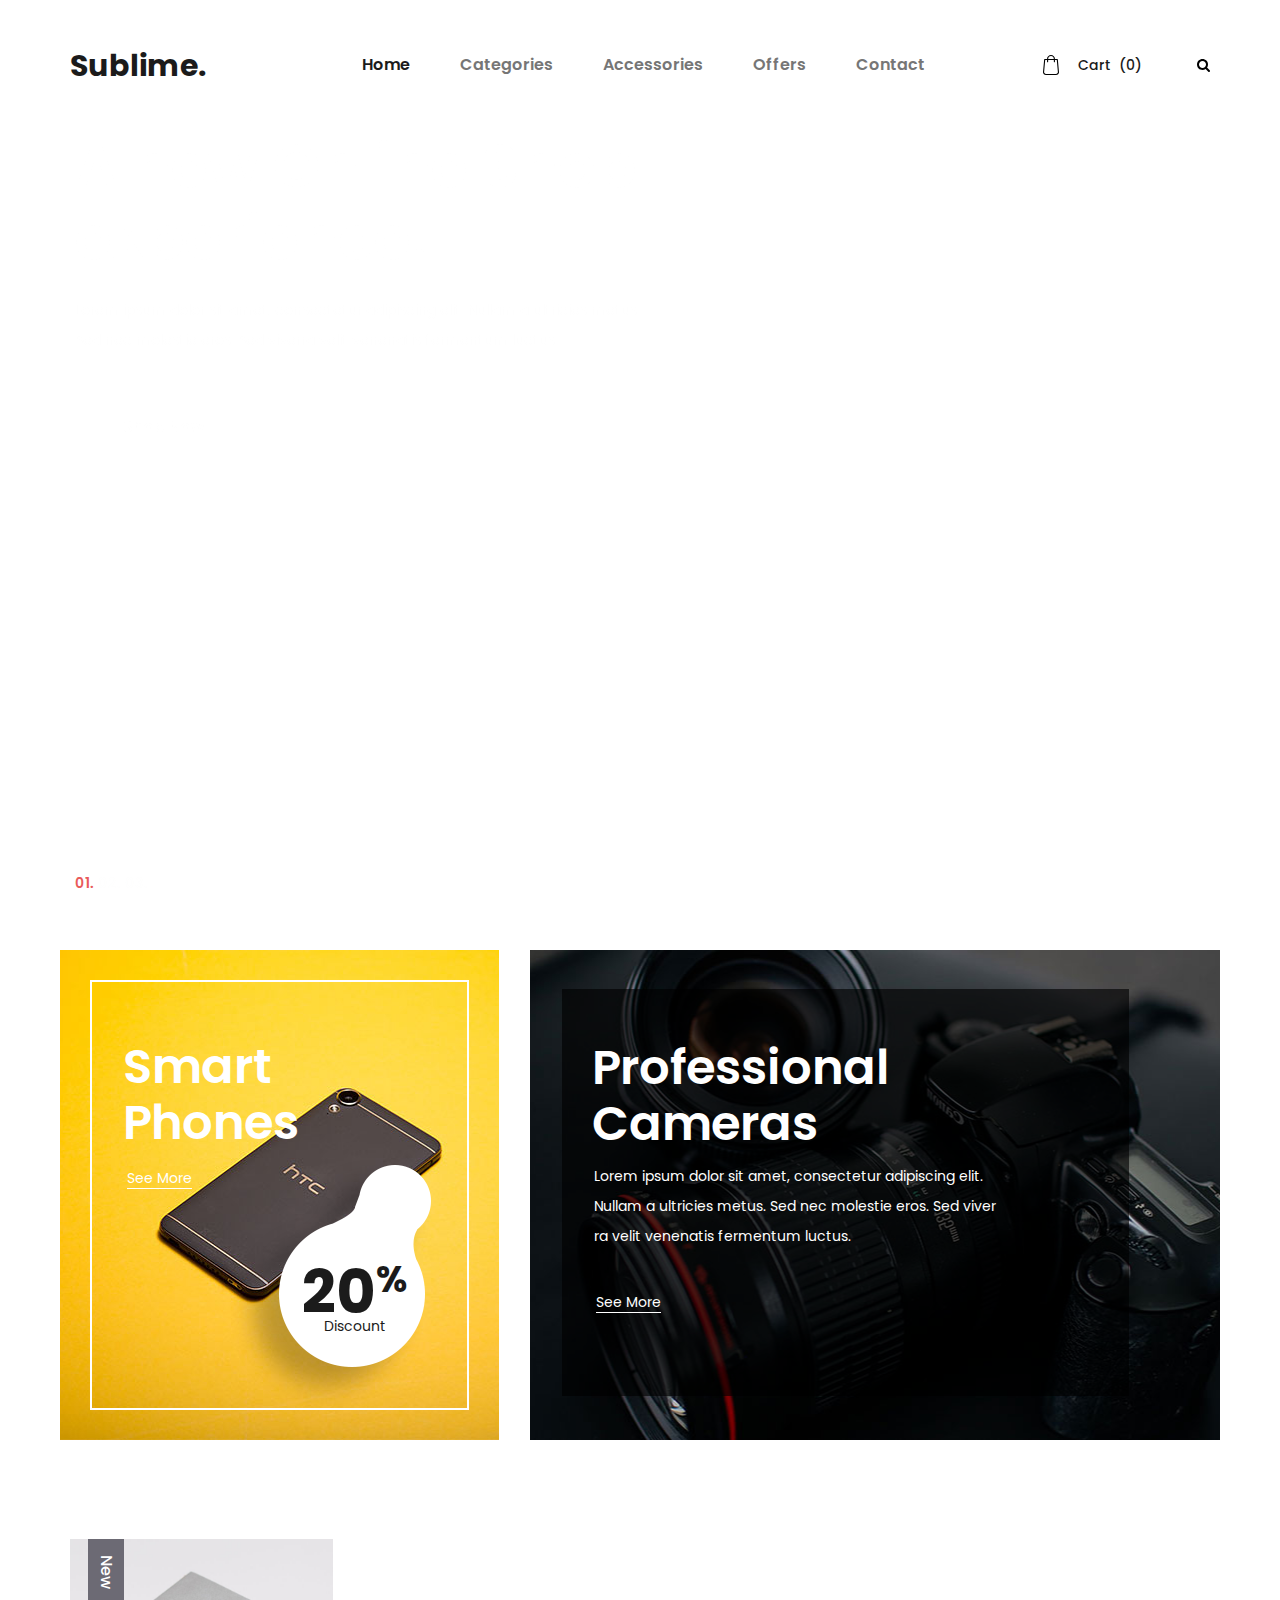
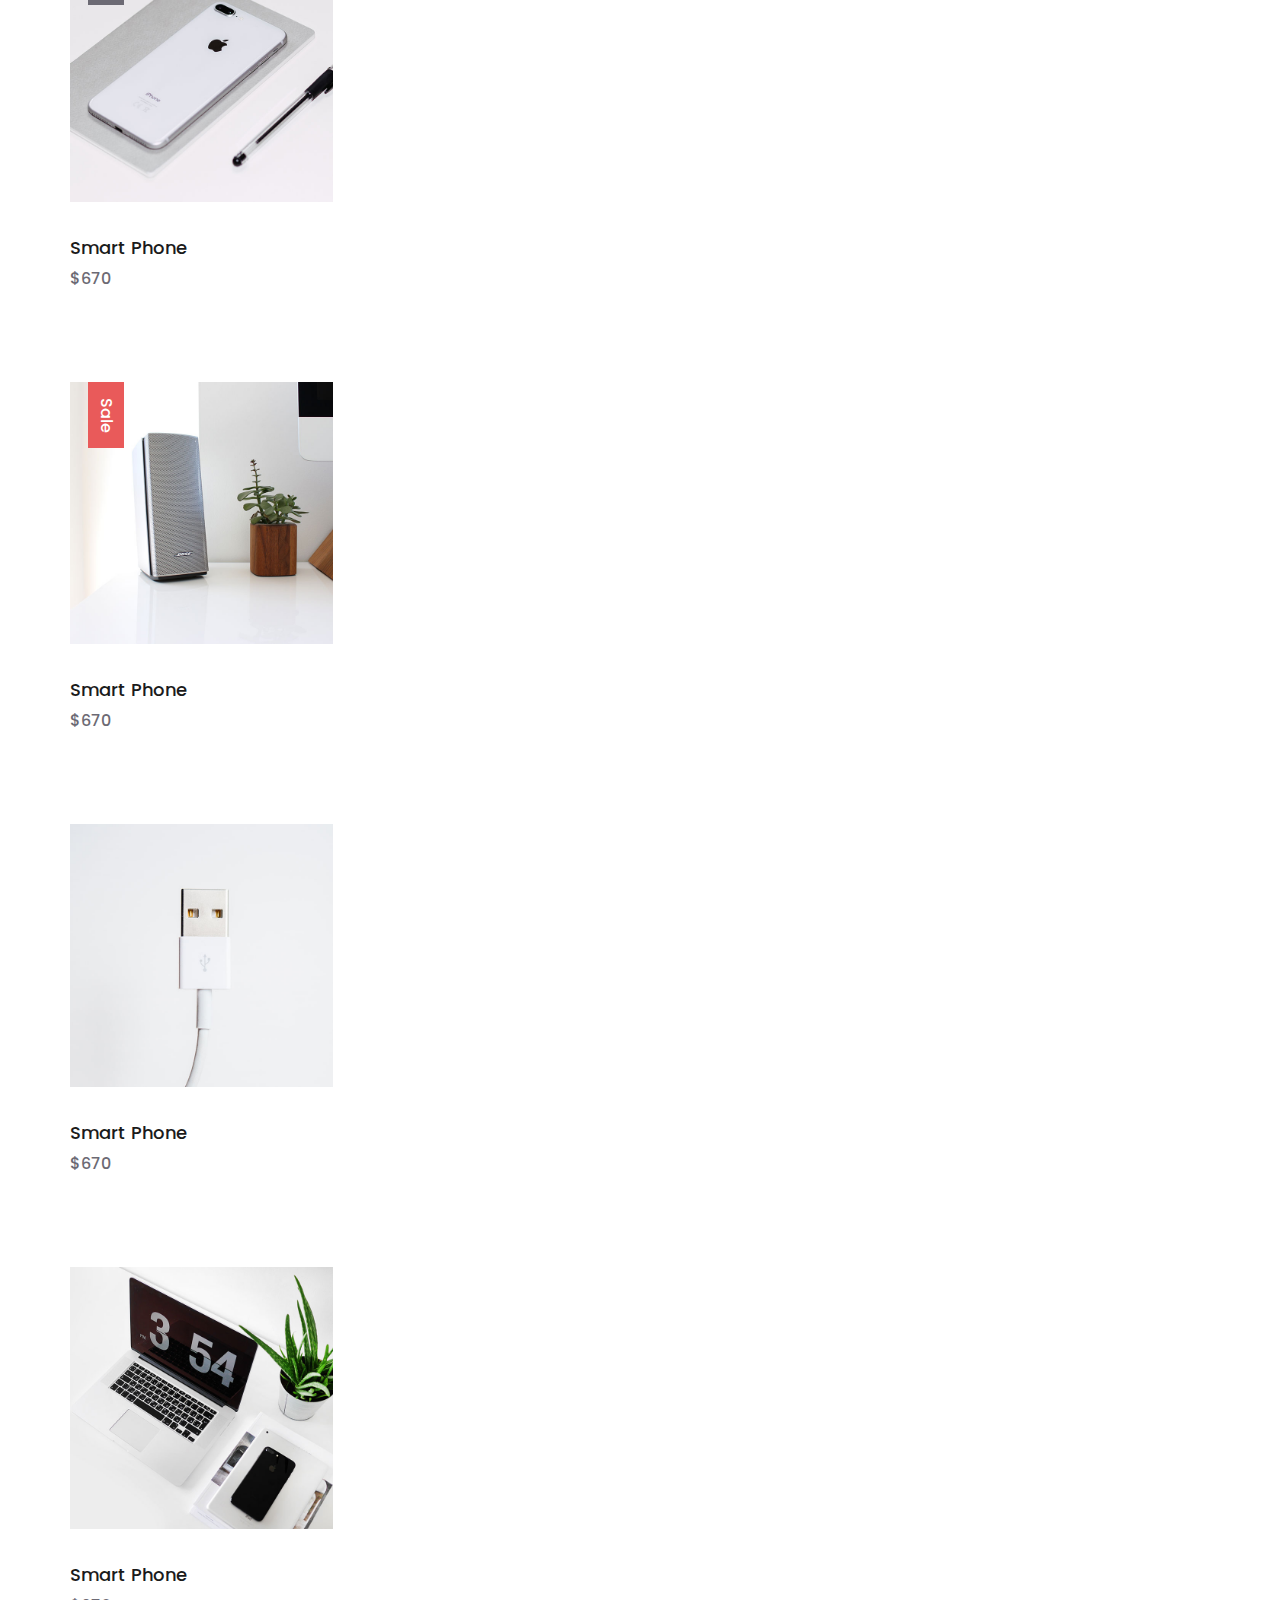
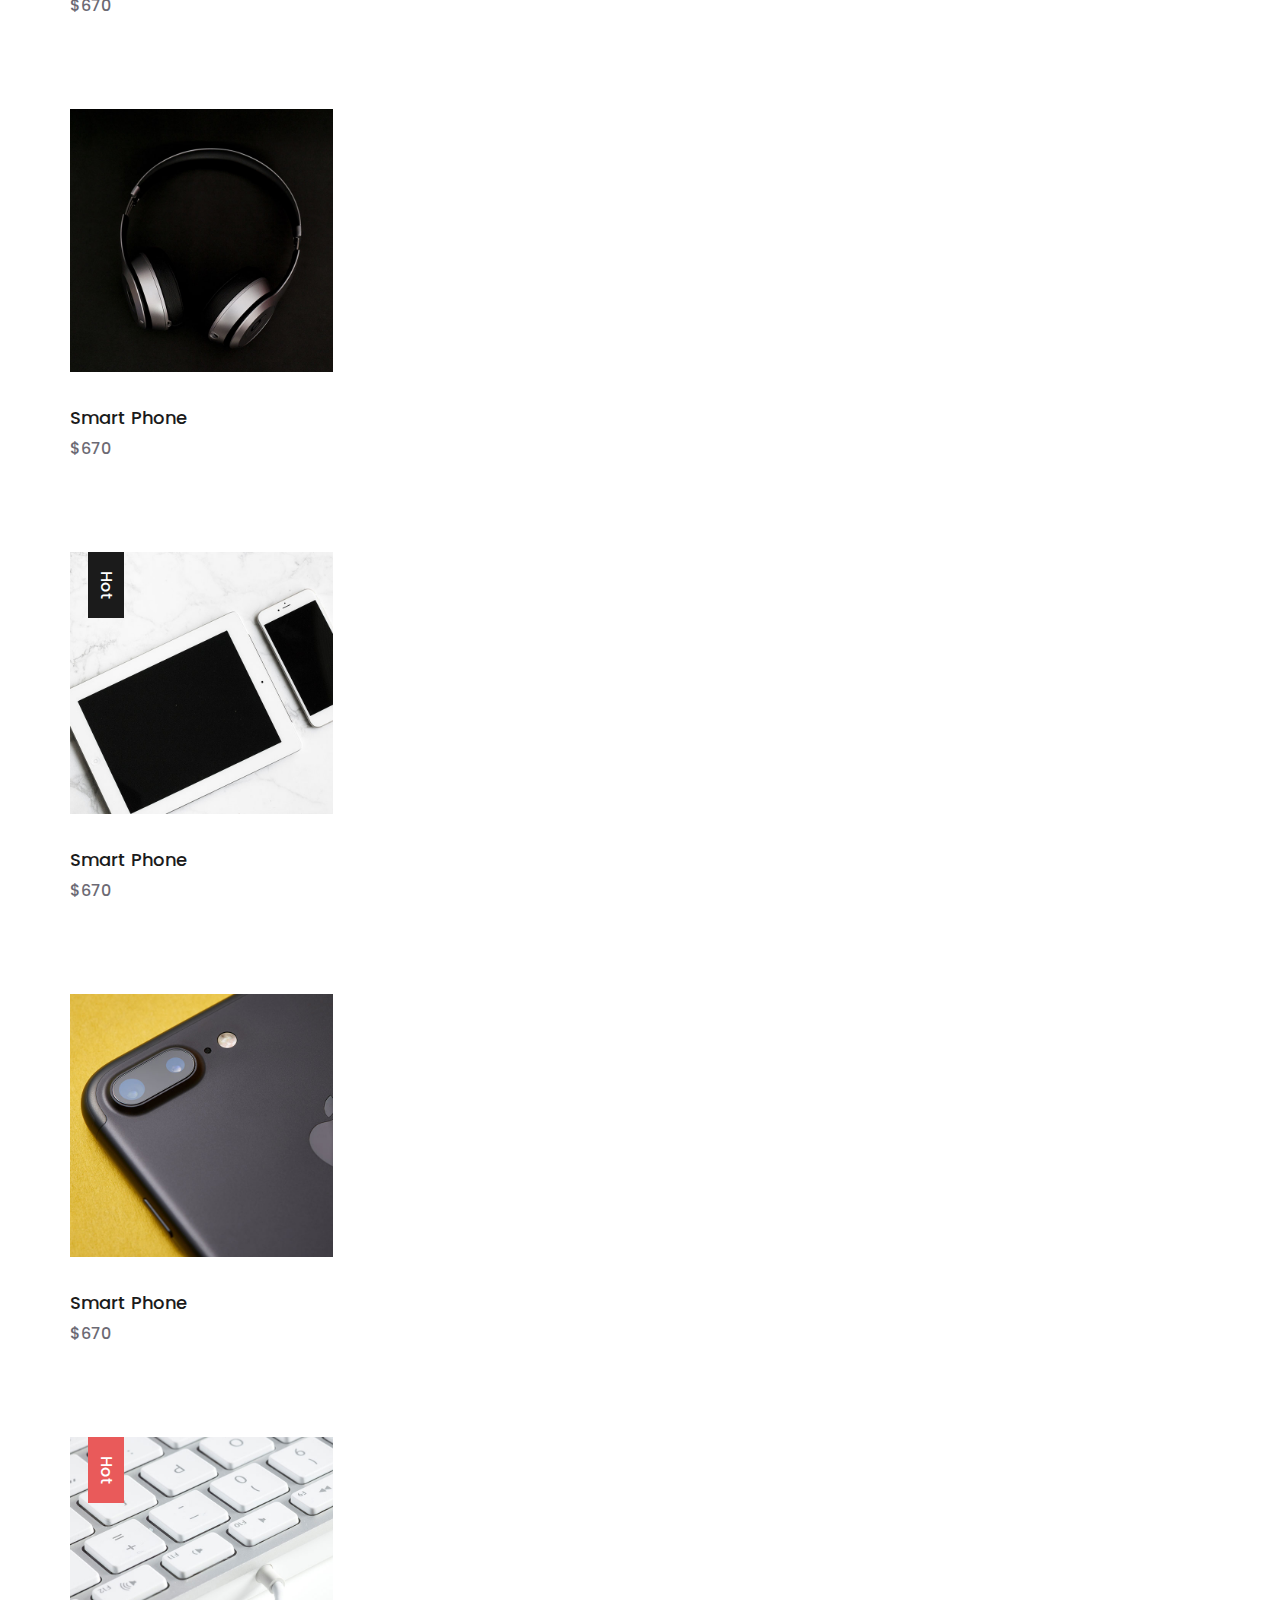
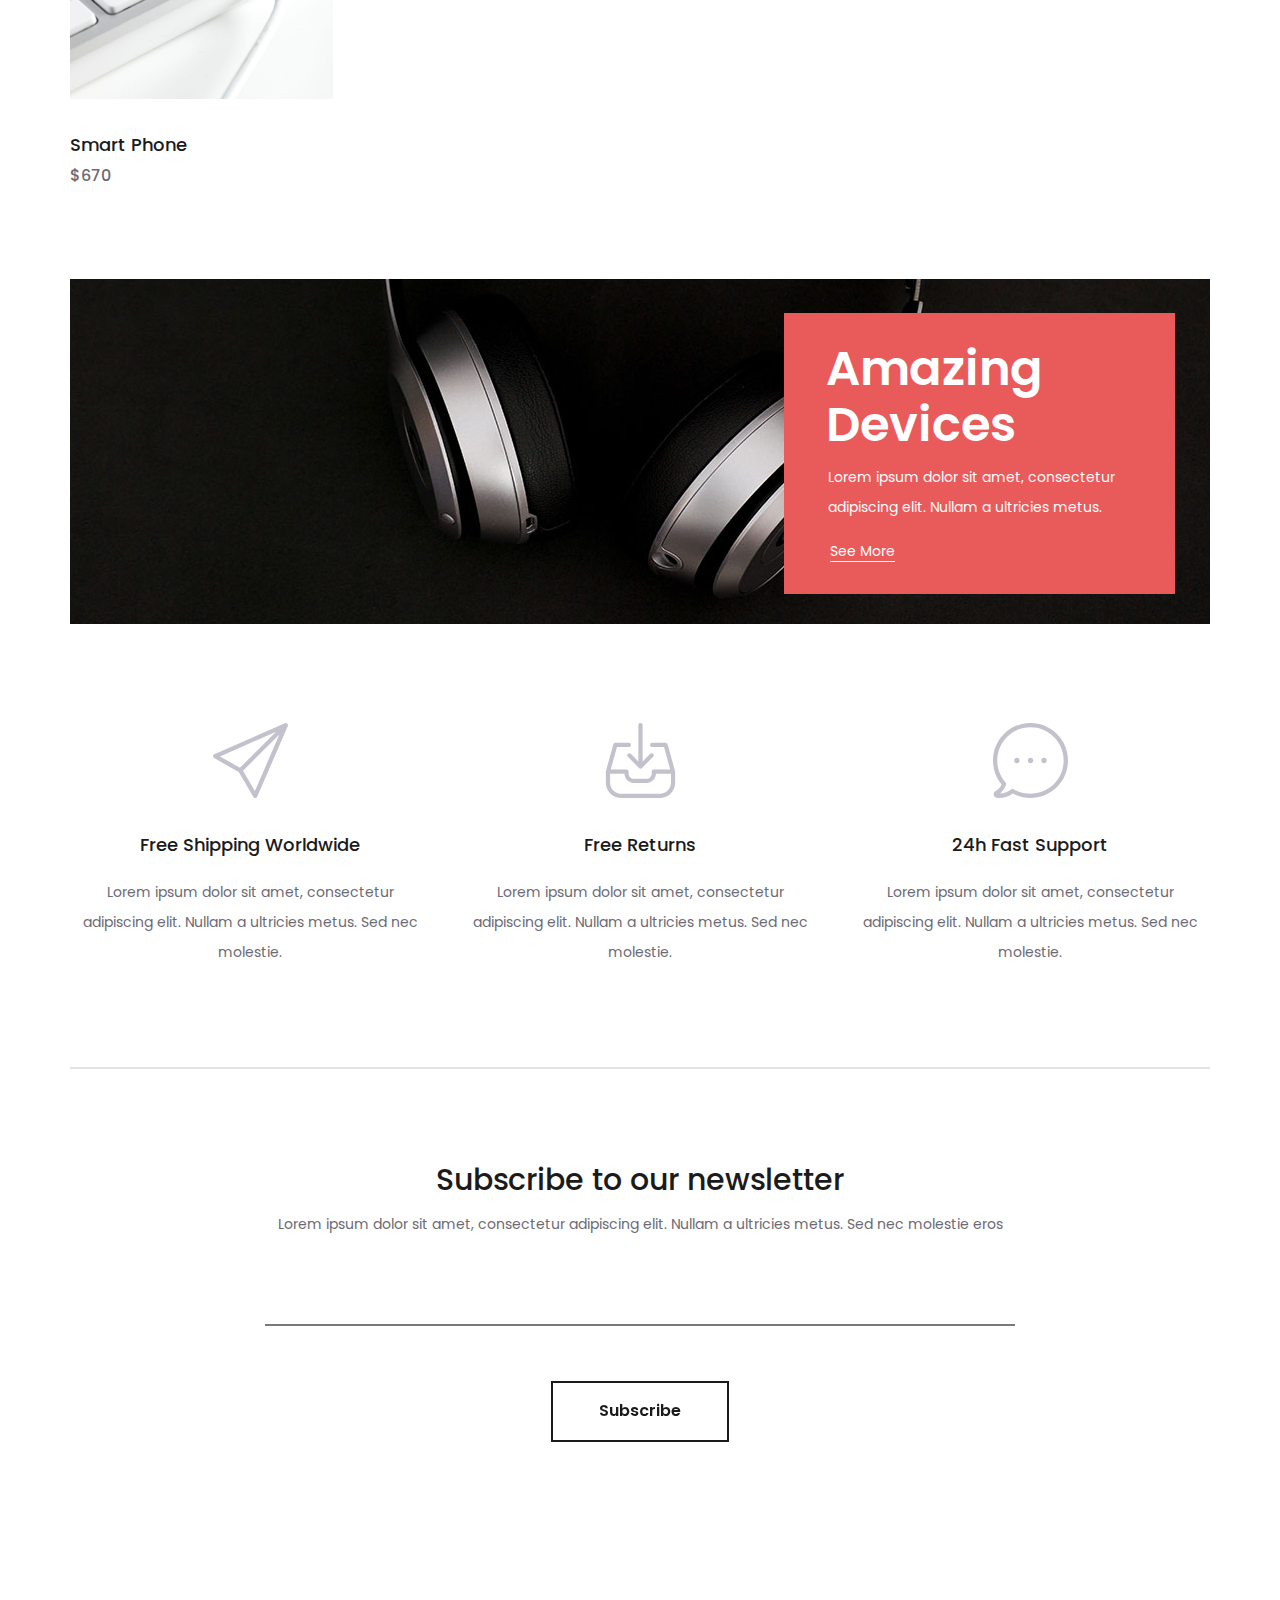
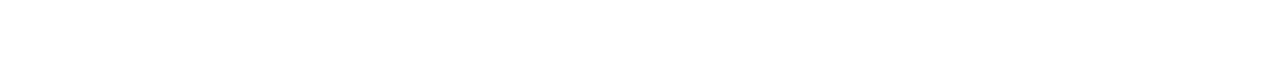
==== index.html @ f3875ceb "Add files via upload" ====
<!DOCTYPE html>
<html lang="en">
<head>
<title>Sublime</title>
<meta charset="utf-8">
<meta http-equiv="X-UA-Compatible" content="IE=edge">
<meta name="description" content="Sublime project">
<meta name="viewport" content="width=device-width, initial-scale=1">
<link rel="stylesheet" type="text/css" href="styles/bootstrap4/bootstrap.min.css">
<link href="plugins/font-awesome-4.7.0/css/font-awesome.min.css" rel="stylesheet" type="text/css">
<link rel="stylesheet" type="text/css" href="plugins/OwlCarousel2-2.2.1/owl.carousel.css">
<link rel="stylesheet" type="text/css" href="plugins/OwlCarousel2-2.2.1/owl.theme.default.css">
<link rel="stylesheet" type="text/css" href="plugins/OwlCarousel2-2.2.1/animate.css">
<link rel="stylesheet" type="text/css" href="styles/main_styles.css">
<link rel="stylesheet" type="text/css" href="styles/responsive.css">
</head>
<body>

<div class="super_container">

	<!-- Header -->

	<header class="header">
		<div class="header_container">
			<div class="container">
				<div class="row">
					<div class="col">
						<div class="header_content d-flex flex-row align-items-center justify-content-start">
							<div class="logo"><a href="#">Sublime.</a></div>
							<nav class="main_nav">
								<ul>
									<li class="hassubs active">
										<a href="index.html">Home</a>
										<ul>
											<li><a href="categories.html">Categories</a></li>
											<li><a href="product.html">Product</a></li>
											<li><a href="cart.html">Cart</a></li>
											<li><a href="checkout.html">Check out</a></li>
											<li><a href="contact.html">Contact</a></li>
										</ul>
									</li>
									<li class="hassubs">
										<a href="categories.html">Categories</a>
										<ul>
											<li><a href="categories.html">Category</a></li>
											<li><a href="categories.html">Category</a></li>
											<li><a href="categories.html">Category</a></li>
											<li><a href="categories.html">Category</a></li>
											<li><a href="categories.html">Category</a></li>
										</ul>
									</li>
									<li><a href="#">Accessories</a></li>
									<li><a href="#">Offers</a></li>
									<li><a href="contact.html">Contact</a></li>
								</ul>
							</nav>
							<div class="header_extra ml-auto">
								<div class="shopping_cart">
									<a href="cart.html">
										<svg version="1.1" xmlns="http://www.w3.org/2000/svg" xmlns:xlink="http://www.w3.org/1999/xlink" x="0px" y="0px"
												 viewBox="0 0 489 489" style="enable-background:new 0 0 489 489;" xml:space="preserve">
											<g>
												<path d="M440.1,422.7l-28-315.3c-0.6-7-6.5-12.3-13.4-12.3h-57.6C340.3,42.5,297.3,0,244.5,0s-95.8,42.5-96.6,95.1H90.3
													c-7,0-12.8,5.3-13.4,12.3l-28,315.3c0,0.4-0.1,0.8-0.1,1.2c0,35.9,32.9,65.1,73.4,65.1h244.6c40.5,0,73.4-29.2,73.4-65.1
													C440.2,423.5,440.2,423.1,440.1,422.7z M244.5,27c37.9,0,68.8,30.4,69.6,68.1H174.9C175.7,57.4,206.6,27,244.5,27z M366.8,462
													H122.2c-25.4,0-46-16.8-46.4-37.5l26.8-302.3h45.2v41c0,7.5,6,13.5,13.5,13.5s13.5-6,13.5-13.5v-41h139.3v41
													c0,7.5,6,13.5,13.5,13.5s13.5-6,13.5-13.5v-41h45.2l26.9,302.3C412.8,445.2,392.1,462,366.8,462z"/>
											</g>
										</svg>
										<div>Cart <span>(0)</span></div>
									</a>
								</div>
								<div class="search">
									<div class="search_icon">
										<svg version="1.1" id="Capa_1" xmlns="http://www.w3.org/2000/svg" xmlns:xlink="http://www.w3.org/1999/xlink" x="0px" y="0px"
										viewBox="0 0 475.084 475.084" style="enable-background:new 0 0 475.084 475.084;"
										 xml:space="preserve">
										<g>
											<path d="M464.524,412.846l-97.929-97.925c23.6-34.068,35.406-72.047,35.406-113.917c0-27.218-5.284-53.249-15.852-78.087
												c-10.561-24.842-24.838-46.254-42.825-64.241c-17.987-17.987-39.396-32.264-64.233-42.826
												C254.246,5.285,228.217,0.003,200.999,0.003c-27.216,0-53.247,5.282-78.085,15.847C98.072,26.412,76.66,40.689,58.673,58.676
												c-17.989,17.987-32.264,39.403-42.827,64.241C5.282,147.758,0,173.786,0,201.004c0,27.216,5.282,53.238,15.846,78.083
												c10.562,24.838,24.838,46.247,42.827,64.234c17.987,17.993,39.403,32.264,64.241,42.832c24.841,10.563,50.869,15.844,78.085,15.844
												c41.879,0,79.852-11.807,113.922-35.405l97.929,97.641c6.852,7.231,15.406,10.849,25.693,10.849
												c9.897,0,18.467-3.617,25.694-10.849c7.23-7.23,10.848-15.796,10.848-25.693C475.088,428.458,471.567,419.889,464.524,412.846z
												 M291.363,291.358c-25.029,25.033-55.148,37.549-90.364,37.549c-35.21,0-65.329-12.519-90.36-37.549
												c-25.031-25.029-37.546-55.144-37.546-90.36c0-35.21,12.518-65.334,37.546-90.36c25.026-25.032,55.15-37.546,90.36-37.546
												c35.212,0,65.331,12.519,90.364,37.546c25.033,25.026,37.548,55.15,37.548,90.36C328.911,236.214,316.392,266.329,291.363,291.358z
												"/>
										</g>
									</svg>
									</div>
								</div>
								<div class="hamburger"><i class="fa fa-bars" aria-hidden="true"></i></div>
							</div>
						</div>
					</div>
				</div>
			</div>
		</div>
		
		<!-- Search Panel -->
		<div class="search_panel trans_300">
			<div class="container">
				<div class="row">
					<div class="col">
						<div class="search_panel_content d-flex flex-row align-items-center justify-content-end">
							<form action="#">
								<input type="text" class="search_input" placeholder="Search" required="required">
							</form>
						</div>
					</div>
				</div>
			</div>
		</div>

		<!-- Social -->
		<div class="header_social">
			<ul>
				<li><a href="#"><i class="fa fa-pinterest" aria-hidden="true"></i></a></li>
				<li><a href="#"><i class="fa fa-instagram" aria-hidden="true"></i></a></li>
				<li><a href="#"><i class="fa fa-facebook" aria-hidden="true"></i></a></li>
				<li><a href="#"><i class="fa fa-twitter" aria-hidden="true"></i></a></li>
			</ul>
		</div>
	</header>

	<!-- Menu -->

	<div class="menu menu_mm trans_300">
		<div class="menu_container menu_mm">
			<div class="page_menu_content">
							
				<div class="page_menu_search menu_mm">
					<form action="#">
						<input type="search" required="required" class="page_menu_search_input menu_mm" placeholder="Search for products...">
					</form>
				</div>
				<ul class="page_menu_nav menu_mm">
					<li class="page_menu_item has-children menu_mm">
						<a href="index.html">Home<i class="fa fa-angle-down"></i></a>
						<ul class="page_menu_selection menu_mm">
							<li class="page_menu_item menu_mm"><a href="categories.html">Categories<i class="fa fa-angle-down"></i></a></li>
							<li class="page_menu_item menu_mm"><a href="product.html">Product<i class="fa fa-angle-down"></i></a></li>
							<li class="page_menu_item menu_mm"><a href="cart.html">Cart<i class="fa fa-angle-down"></i></a></li>
							<li class="page_menu_item menu_mm"><a href="checkout.html">Checkout<i class="fa fa-angle-down"></i></a></li>
							<li class="page_menu_item menu_mm"><a href="contact.html">Contact<i class="fa fa-angle-down"></i></a></li>
						</ul>
					</li>
					<li class="page_menu_item has-children menu_mm">
						<a href="categories.html">Categories<i class="fa fa-angle-down"></i></a>
						<ul class="page_menu_selection menu_mm">
							<li class="page_menu_item menu_mm"><a href="categories.html">Category<i class="fa fa-angle-down"></i></a></li>
							<li class="page_menu_item menu_mm"><a href="categories.html">Category<i class="fa fa-angle-down"></i></a></li>
							<li class="page_menu_item menu_mm"><a href="categories.html">Category<i class="fa fa-angle-down"></i></a></li>
							<li class="page_menu_item menu_mm"><a href="categories.html">Category<i class="fa fa-angle-down"></i></a></li>
						</ul>
					</li>
					<li class="page_menu_item menu_mm"><a href="index.html">Accessories<i class="fa fa-angle-down"></i></a></li>
					<li class="page_menu_item menu_mm"><a href="#">Offers<i class="fa fa-angle-down"></i></a></li>
					<li class="page_menu_item menu_mm"><a href="contact.html">Contact<i class="fa fa-angle-down"></i></a></li>
				</ul>
			</div>
		</div>

		<div class="menu_close"><i class="fa fa-times" aria-hidden="true"></i></div>

		<div class="menu_social">
			<ul>
				<li><a href="#"><i class="fa fa-pinterest" aria-hidden="true"></i></a></li>
				<li><a href="#"><i class="fa fa-instagram" aria-hidden="true"></i></a></li>
				<li><a href="#"><i class="fa fa-facebook" aria-hidden="true"></i></a></li>
				<li><a href="#"><i class="fa fa-twitter" aria-hidden="true"></i></a></li>
			</ul>
		</div>
	</div>
	
	<!-- Home -->

	<div class="home">
		<div class="home_slider_container">
			
			<!-- Home Slider -->
			<div class="owl-carousel owl-theme home_slider">
				
				<!-- Slider Item -->
				<div class="owl-item">
					<div class="home_slider_background" style="background-image:url(images/home_slider_1.jpg)"></div>
					<div class="home_slider_content_container">
						<div class="container">
							<div class="row">
								<div class="col">
									<div class="home_slider_content">
										<div class="home_slider_title">A new Online Shop experience.</div>
										<div class="home_slider_subtitle">Lorem ipsum dolor sit amet, consectetur adipiscing elit. Nullam a ultricies metus. Sed nec molestie eros. Sed viverra velit venenatis fermentum luctus.</div>
										<div class="button button_light home_button"><a href="#">Shop Now</a></div>
									</div>
								</div>
							</div>
						</div>
					</div>
				</div>

				<!-- Slider Item -->
				<div class="owl-item">
					<div class="home_slider_background" style="background-image:url(images/home_slider_1.jpg)"></div>
					<div class="home_slider_content_container">
						<div class="container">
							<div class="row">
								<div class="col">
									<div class="home_slider_content">
										<div class="home_slider_title">A new Online Shop experience.</div>
										<div class="home_slider_subtitle">Lorem ipsum dolor sit amet, consectetur adipiscing elit. Nullam a ultricies metus. Sed nec molestie eros. Sed viverra velit venenatis fermentum luctus.</div>
										<div class="button button_light home_button"><a href="#">Shop Now</a></div>
									</div>
								</div>
							</div>
						</div>
					</div>
				</div>

				<!-- Slider Item -->
				<div class="owl-item">
					<div class="home_slider_background" style="background-image:url(images/home_slider_1.jpg)"></div>
					<div class="home_slider_content_container">
						<div class="container">
							<div class="row">
								<div class="col">
									<div class="home_slider_content">
										<div class="home_slider_title">A new Online Shop experience.</div>
										<div class="home_slider_subtitle">Lorem ipsum dolor sit amet, consectetur adipiscing elit. Nullam a ultricies metus. Sed nec molestie eros. Sed viverra velit venenatis fermentum luctus.</div>
										<div class="button button_light home_button"><a href="#">Shop Now</a></div>
									</div>
								</div>
							</div>
						</div>
					</div>
				</div>

			</div>

			<!-- Home Slider Dots -->
			
			<div class="home_slider_dots_container">
				<div class="container">
					<div class="row">
						<div class="col">
							<div class="home_slider_dots">
								<ul id="home_slider_custom_dots" class="home_slider_custom_dots">
									<li class="home_slider_custom_dot active">01.</li>
									<li class="home_slider_custom_dot">02.</li>
									<li class="home_slider_custom_dot">03.</li>
								</ul>
							</div>
						</div>
					</div>
				</div>	
			</div>

		</div>
	</div>

	<!-- Ads -->

	<div class="ads">
		<div class="ads_container d-flex flex-lg-row flex-column align-items-start justify-content-between">
			<div class="ad_small">
				<div class="ad_background" style="background-image:url(images/ad_small.jpg)"></div>
				<div class="ad_small_inner">
					<div class="ad_discount_container">
						<img src="images/discount.png" alt="">
						<div>
							<div class="ad_discount">
								<div>20<span>%</span></div>
								<div>Discount</div>
							</div>
						</div>
					</div>
					<div class="ad_small_content">
						<div class="ad_title">Smart Phones</div>
						<div class="ad_link"><a href="categories.html">See More</a></div>
					</div>
				</div>
			</div>
			<div class="ad_large">
				<div class="ad_background" style="background-image:url(images/ad_large.jpg)"></div>
				<div class="ad_large_container">
					<div class="ad_large_content">
						<div class="ad_title">Professional Cameras</div>
						<div class="ad_text">Lorem ipsum dolor sit amet, consectetur adipiscing elit. Nullam a ultricies metus. Sed nec molestie eros. Sed viver ra velit venenatis fermentum luctus.</div>
						<div class="ad_link ad_link_large"><a href="categories.html">See More</a></div>
					</div>
				</div>
			</div>
		</div>
	</div>

	<!-- Products -->

	<div class="products">
		<div class="container">
			<div class="row">
				<div class="col">
					
					<div class="product_grid">

						<!-- Product -->
						<div class="product">
							<div class="product_image"><img src="images/product_1.jpg" alt=""></div>
							<div class="product_extra product_new"><a href="categories.html">New</a></div>
							<div class="product_content">
								<div class="product_title"><a href="product.html">Smart Phone</a></div>
								<div class="product_price">$670</div>
							</div>
						</div>

						<!-- Product -->
						<div class="product">
							<div class="product_image"><img src="images/product_2.jpg" alt=""></div>
							<div class="product_extra product_sale"><a href="categories.html">Sale</a></div>
							<div class="product_content">
								<div class="product_title"><a href="product.html">Smart Phone</a></div>
								<div class="product_price">$670</div>
							</div>
						</div>

						<!-- Product -->
						<div class="product">
							<div class="product_image"><img src="images/product_3.jpg" alt=""></div>
							<div class="product_content">
								<div class="product_title"><a href="product.html">Smart Phone</a></div>
								<div class="product_price">$670</div>
							</div>
						</div>

						<!-- Product -->
						<div class="product">
							<div class="product_image"><img src="images/product_4.jpg" alt=""></div>
							<div class="product_content">
								<div class="product_title"><a href="product.html">Smart Phone</a></div>
								<div class="product_price">$670</div>
							</div>
						</div>

						<!-- Product -->
						<div class="product">
							<div class="product_image"><img src="images/product_5.jpg" alt=""></div>
							<div class="product_content">
								<div class="product_title"><a href="product.html">Smart Phone</a></div>
								<div class="product_price">$670</div>
							</div>
						</div>

						<!-- Product -->
						<div class="product">
							<div class="product_image"><img src="images/product_6.jpg" alt=""></div>
							<div class="product_extra product_hot"><a href="categories.html">Hot</a></div>
							<div class="product_content">
								<div class="product_title"><a href="product.html">Smart Phone</a></div>
								<div class="product_price">$670</div>
							</div>
						</div>

						<!-- Product -->
						<div class="product">
							<div class="product_image"><img src="images/product_7.jpg" alt=""></div>
							<div class="product_content">
								<div class="product_title"><a href="product.html">Smart Phone</a></div>
								<div class="product_price">$670</div>
							</div>
						</div>

						<!-- Product -->
						<div class="product">
							<div class="product_image"><img src="images/product_8.jpg" alt=""></div>
							<div class="product_extra product_sale"><a href="categories.html">Hot</a></div>
							<div class="product_content">
								<div class="product_title"><a href="product.html">Smart Phone</a></div>
								<div class="product_price">$670</div>
							</div>
						</div>

					</div>
						
				</div>
			</div>
		</div>
	</div>

	<!-- Ad -->

	<div class="ad_xl">
		<div class="container">
			<div class="row">
				<div class="col">
					<div class="ad_xl_container clearfix">
						<div class="ad_xl_background" style="background-image:url(images/ad_xl.jpg)"></div>
						<div class="ad_xl_content">
							<div class="ad_title">Amazing Devices</div>
							<div class="ad_text">Lorem ipsum dolor sit amet, consectetur adipiscing elit. Nullam a ultricies metus.</div>
							<div class="ad_link ad_xl_link"><a href="categories.html">See More</a></div>
						</div>
					</div>
				</div>
			</div>
		</div>
	</div>

	<!-- Icon Boxes -->

	<div class="icon_boxes">
		<div class="container">
			<div class="row icon_box_row">
				
				<!-- Icon Box -->
				<div class="col-lg-4 icon_box_col">
					<div class="icon_box">
						<div class="icon_box_image"><img src="images/icon_1.svg" alt=""></div>
						<div class="icon_box_title">Free Shipping Worldwide</div>
						<div class="icon_box_text">
							<p>Lorem ipsum dolor sit amet, consectetur adipiscing elit. Nullam a ultricies metus. Sed nec molestie.</p>
						</div>
					</div>
				</div>

				<!-- Icon Box -->
				<div class="col-lg-4 icon_box_col">
					<div class="icon_box">
						<div class="icon_box_image"><img src="images/icon_2.svg" alt=""></div>
						<div class="icon_box_title">Free Returns</div>
						<div class="icon_box_text">
							<p>Lorem ipsum dolor sit amet, consectetur adipiscing elit. Nullam a ultricies metus. Sed nec molestie.</p>
						</div>
					</div>
				</div>

				<!-- Icon Box -->
				<div class="col-lg-4 icon_box_col">
					<div class="icon_box">
						<div class="icon_box_image"><img src="images/icon_3.svg" alt=""></div>
						<div class="icon_box_title">24h Fast Support</div>
						<div class="icon_box_text">
							<p>Lorem ipsum dolor sit amet, consectetur adipiscing elit. Nullam a ultricies metus. Sed nec molestie.</p>
						</div>
					</div>
				</div>

			</div>
		</div>
	</div>

	<!-- Newsletter -->

	<div class="newsletter">
		<div class="container">
			<div class="row">
				<div class="col">
					<div class="newsletter_border"></div>
				</div>
			</div>
			<div class="row">
				<div class="col-lg-8 offset-lg-2">
					<div class="newsletter_content text-center">
						<div class="newsletter_title">Subscribe to our newsletter</div>
						<div class="newsletter_text"><p>Lorem ipsum dolor sit amet, consectetur adipiscing elit. Nullam a ultricies metus. Sed nec molestie eros</p></div>
						<div class="newsletter_form_container">
							<form action="#" id="newsletter_form" class="newsletter_form">
								<input type="email" class="newsletter_input" required="required">
								<button class="newsletter_button trans_200"><span>Subscribe</span></button>
							</form>
						</div>
					</div>
				</div>
			</div>
		</div>
	</div>

	<!-- Footer -->
	
	<div class="footer_overlay"></div>
	<footer class="footer">
		<div class="footer_background" style="background-image:url(images/footer.jpg)"></div>
		<div class="container">
			<div class="row">
				<div class="col">
					<div class="footer_content d-flex flex-lg-row flex-column align-items-center justify-content-lg-start justify-content-center">
						<div class="footer_logo"><a href="#">Sublime.</a></div>
						<div class="copyright ml-auto mr-auto">Colorlib 2018 @ All Rights Reserved</div>
						<div class="footer_social ml-lg-auto">
							<ul>
								<li><a href="#"><i class="fa fa-pinterest" aria-hidden="true"></i></a></li>
								<li><a href="#"><i class="fa fa-instagram" aria-hidden="true"></i></a></li>
								<li><a href="#"><i class="fa fa-facebook" aria-hidden="true"></i></a></li>
								<li><a href="#"><i class="fa fa-twitter" aria-hidden="true"></i></a></li>
							</ul>
						</div>
					</div>
				</div>
			</div>
		</div>
	</footer>
</div>

<script src="js/jquery-3.2.1.min.js"></script>
<script src="styles/bootstrap4/popper.js"></script>
<script src="styles/bootstrap4/bootstrap.min.js"></script>
<script src="plugins/greensock/TweenMax.min.js"></script>
<script src="plugins/greensock/TimelineMax.min.js"></script>
<script src="plugins/scrollmagic/ScrollMagic.min.js"></script>
<script src="plugins/greensock/animation.gsap.min.js"></script>
<script src="plugins/greensock/ScrollToPlugin.min.js"></script>
<script src="plugins/OwlCarousel2-2.2.1/owl.carousel.js"></script>
<script src="plugins/Isotope/isotope.pkgd.min.js"></script>
<script src="plugins/easing/easing.js"></script>
<script src="plugins/parallax-js-master/parallax.min.js"></script>
<script src="js/custom.js"></script>
</body>
</html>
---- styles/main_styles.css ----
@charset "utf-8";
/* CSS Document */

/******************************

[Table of Contents]

1. Fonts
2. Body and some general stuff
3. Header
4. Menu
5. Home
6. Ads
7. Products
8. Ad Extra Large
9. Icon Boxes
10. Newsletter
11. Footer


******************************/

/***********
1. Fonts
***********/

@import url('https://fonts.googleapis.com/css?family=Poppins:300,400,500,600,700,800,900');

/*********************************
2. Body and some general stuff
*********************************/

*
{
	margin: 0;
	padding: 0;
	-webkit-font-smoothing: antialiased;
	-webkit-text-shadow: rgba(0,0,0,.01) 0 0 1px;
	text-shadow: rgba(0,0,0,.01) 0 0 1px;
}
body
{
	font-family: 'Poppins', sans-serif;
	font-size: 14px;
	font-weight: 400;
	background: #FFFFFF;
	color: #a5a5a5;
}
div
{
	display: block;
	position: relative;
	-webkit-box-sizing: border-box;
    -moz-box-sizing: border-box;
    box-sizing: border-box;
}
ul
{
	list-style: none;
	margin-bottom: 0px;
}
p
{
	font-family: 'Poppins', sans-serif;
	font-size: 14px;
	line-height: 2.14;
	font-weight: 400;
	color: #6c6a74;
	-webkit-font-smoothing: antialiased;
	-webkit-text-shadow: rgba(0,0,0,.01) 0 0 1px;
	text-shadow: rgba(0,0,0,.01) 0 0 1px;
}
p a
{
	display: inline;
	position: relative;
	color: inherit;
	border-bottom: solid 1px #ffa07f;
	-webkit-transition: all 200ms ease;
	-moz-transition: all 200ms ease;
	-ms-transition: all 200ms ease;
	-o-transition: all 200ms ease;
	transition: all 200ms ease;
}
p:last-of-type
{
	margin-bottom: 0;
}
a, a:hover, a:visited, a:active, a:link
{
	text-decoration: none;
	-webkit-font-smoothing: antialiased;
	-webkit-text-shadow: rgba(0,0,0,.01) 0 0 1px;
	text-shadow: rgba(0,0,0,.01) 0 0 1px;
}
p a:active
{
	position: relative;
	color: #FF6347;
}
p a:hover
{
	color: #FFFFFF;
	background: #ffa07f;
}
p a:hover::after
{
	opacity: 0.2;
}
::selection
{
	
}
p::selection
{
	
}
h1{font-size: 48px;}
h2{font-size: 36px;}
h3{font-size: 24px;}
h4{font-size: 18px;}
h5{font-size: 14px;}
h1, h2, h3, h4, h5, h6
{
	font-family: 'Open Sans', sans-serif;
	-webkit-font-smoothing: antialiased;
	-webkit-text-shadow: rgba(0,0,0,.01) 0 0 1px;
	text-shadow: rgba(0,0,0,.01) 0 0 1px;
}
h1::selection, 
h2::selection, 
h3::selection, 
h4::selection, 
h5::selection, 
h6::selection
{
	
}
.form-control
{
	color: #db5246;
}
section
{
	display: block;
	position: relative;
	box-sizing: border-box;
}
.clear
{
	clear: both;
}
.clearfix::before, .clearfix::after
{
	content: "";
	display: table;
}
.clearfix::after
{
	clear: both;
}
.clearfix
{
	zoom: 1;
}
.float_left
{
	float: left;
}
.float_right
{
	float: right;
}
.trans_200
{
	-webkit-transition: all 200ms ease;
	-moz-transition: all 200ms ease;
	-ms-transition: all 200ms ease;
	-o-transition: all 200ms ease;
	transition: all 200ms ease;
}
.trans_300
{
	-webkit-transition: all 300ms ease;
	-moz-transition: all 300ms ease;
	-ms-transition: all 300ms ease;
	-o-transition: all 300ms ease;
	transition: all 300ms ease;
}
.trans_400
{
	-webkit-transition: all 400ms ease;
	-moz-transition: all 400ms ease;
	-ms-transition: all 400ms ease;
	-o-transition: all 400ms ease;
	transition: all 400ms ease;
}
.trans_500
{
	-webkit-transition: all 500ms ease;
	-moz-transition: all 500ms ease;
	-ms-transition: all 500ms ease;
	-o-transition: all 500ms ease;
	transition: all 500ms ease;
}
.fill_height
{
	height: 100%;
}
.super_container
{
	width: 100%;
	overflow: hidden;
}
.prlx_parent
{
	overflow: hidden;
}
.prlx
{
	height: 130% !important;
}
.parallax-window
{
    min-height: 400px;
    background: transparent;
}
.nopadding
{
	padding: 0px !important;
}
.button
{
	width: 178px;
	height: 61px;
	background: none;
	text-align: center;
	border: solid 2px #1b1b1b;
	overflow: hidden;
	cursor: pointer;
}
.button a
{
	display: block;
	position: relative;
	font-size: 16px;
	font-weight: 600;
	line-height: 57px;
	color: #1b1b1b;
	background: none;
	z-index: 1;
	-webkit-transition: all 200ms ease;
	-moz-transition: all 200ms ease;
	-ms-transition: all 200ms ease;
	-o-transition: all 200ms ease;
	transition: all 200ms ease;
}
.button::after
{
	content: '';
    position: absolute;
    top: 0;
    left: 0;
    width: 150%;
    height: 100%;
    background: #FFFFFF;
    z-index: 0;
    opacity: 0;
    -webkit-transform: rotate3d(0, 0, 1, -45deg) translate3d(0, -3em, 0);
    transform: rotate3d(0, 0, 1, -45deg) translate3d(0, -3em, 0);
    -webkit-transform-origin: 0% 100%;
    transform-origin: 0% 100%;
    -webkit-transition: -webkit-transform 0.3s, opacity 0.3s, background-color 0.3s;
    transition: transform 0.3s, opacity 0.3s, background-color 0.3s;
}
.button:hover::after
{
	opacity: 1;
    -webkit-transform: rotate3d(0, 0, 1, 0deg);
    transform: rotate3d(0, 0, 1, 0deg);
    -webkit-transition-timing-function: cubic-bezier(0.2, 1, 0.3, 1);
    transition-timing-function: cubic-bezier(0.2, 1, 0.3, 1);
}
.button_light
{
	border: solid 2px #FFFFFF;
}
.button_light a
{
	color: #FFFFFF;
}
.button:hover a
{
	color: #FFFFFF;
}
.button_light:hover a
{
	color: #1b1b1b;
}

/*********************************
3. Header
*********************************/

.header
{
	display: block;
	position: fixed;
	top: 0;
	left: 0;
	width: 100%;
	z-index: 100;
}
.header_container
{
	width: 100%;
	z-index: 1;
	background: #FFFFFF;
}
.header_content
{
	width: 100%;
	height: 130px;
	-webkit-transition: all 200ms ease;
	-moz-transition: all 200ms ease;
	-ms-transition: all 200ms ease;
	-o-transition: all 200ms ease;
	transition: all 200ms ease;
}
.header.scrolled .header_content
{
	height: 70px;
}
.logo a
{
	font-size: 30px;
	font-weight: 700;
	color: #1b1b1b;
	-webkit-transition: all 200ms ease;
	-moz-transition: all 200ms ease;
	-ms-transition: all 200ms ease;
	-o-transition: all 200ms ease;
	transition: all 200ms ease;
}
.header.scrolled .logo a
{
	font-size: 24px;
}
.main_nav
{
	margin-left: 156px;
}
.main_nav > ul > li
{
	display: inline-block;
	position: relative;
}
.main_nav > ul > li:not(:last-child)
{
	margin-right: 46px;
}
.main_nav > ul > li > a
{
	font-size: 16px;
	font-weight: 600;
	color: #767676;
	-webkit-transition: all 200ms ease;
	-moz-transition: all 200ms ease;
	-ms-transition: all 200ms ease;
	-o-transition: all 200ms ease;
	transition: all 200ms ease;
}
.main_nav > ul > li > a:hover,
.main_nav > ul > li.active > a
{
	color: #1b1b1b;
}
.main_nav ul li.hassubs::after
{
	position: absolute;
	top: 50%;
	-webkit-transform: translateY(-50%);
	-moz-transform: translateY(-50%);
	-ms-transform: translateY(-50%);
	-o-transform: translateY(-50%);
	transform: translateY(-50%);
	left: calc(100% + 3px);
	font-family: 'FontAwesome';
	font-size: 10px;
	content: '\f078';
	color: #767676;
}
.main_nav ul li:hover::after,
.main_nav ul li.active::after
{
	color: #1b1b1b;
}
.hassubs ul
{
	position: absolute;
	right: -15px;
	top: calc(100% + 20px);
	text-align: right;
	background: #FFFFFF;
	padding-right: 25px;
	padding-left: 35px;
	padding-top: 25px;
	padding-bottom: 25px;
	visibility: hidden;
	opacity: 0;
	-webkit-transition: all 200ms ease;
	-moz-transition: all 200ms ease;
	-ms-transition: all 200ms ease;
	-o-transition: all 200ms ease;
	transition: all 200ms ease;
}
.hassubs:hover ul
{
	visibility: visible;
	opacity: 1;
	top: calc(100% + 0px);
}
.hassubs ul li:not(:last-child)
{
	margin-bottom: 11px;
}
.hassubs ul li a
{
	font-size: 14px;
	font-weight: 600;
	color: #767676;
	-webkit-transition: all 200ms ease;
	-moz-transition: all 200ms ease;
	-ms-transition: all 200ms ease;
	-o-transition: all 200ms ease;
	transition: all 200ms ease;
}
.hassubs ul li a:hover
{
	color: #1b1b1b;
}
.header_extra
{

}
.shopping_cart
{
	display: inline-block;
}
.shopping_cart a svg
{
	display: inline-block;
	width: 20px;
	height: 20px;
	vertical-align: middle;
	-webkit-transition: all 200ms ease;
	-moz-transition: all 200ms ease;
	-ms-transition: all 200ms ease;
	-o-transition: all 200ms ease;
	transition: all 200ms ease;
}
.shopping_cart a:hover svg,
.shopping_cart a:hover div
{
	fill: #e95a5a;
	color: #e95a5a;
}
.shopping_cart a div
{
	display: inline-block;
	vertical-align: middle;
	font-size: 14px;
	font-weight: 500;
	color: #1b1b1b;
	margin-left: 13px;
	-webkit-transition: all 200ms ease;
	-moz-transition: all 200ms ease;
	-ms-transition: all 200ms ease;
	-o-transition: all 200ms ease;
	transition: all 200ms ease;
}
.shopping_cart a div span
{
	margin-left: 4px;
}
.search
{
	display: inline-block;
	margin-left: 51px;
	cursor: pointer;
	vertical-align: sub;
	-webkit-transform: translateY(-1px);
	-moz-transform: translateY(-1px);
	-ms-transform: translateY(-1px);
	-o-transform: translateY(-1px);
	transform: translateY(-1px);
}
.search_icon
{
	width: 13px;
	height: 13px;
}
.search_icon svg
{
	-webkit-transition: all 200ms ease;
	-moz-transition: all 200ms ease;
	-ms-transition: all 200ms ease;
	-o-transition: all 200ms ease;
	transition: all 200ms ease;
}
.search_icon:hover svg
{
	fill: #e95a5a;
}
.hamburger
{
	display: none;
	margin-left: 30px;
	cursor: pointer;
	margin-right: 4px;
	-webkit-transform: translateY(2px);
	-moz-transform: translateY(2px);
	-ms-transform: translateY(2px);
	-o-transform: translateY(2px);
	transform: translateY(2px);
}
.hamburger i
{
	font-size: 18px;
	color: #1b1b1b;
}
.search_panel
{
	position: absolute;
	left: 0;
	bottom: 0;
	width: 100%;
	background: #e4e4e4;
	z-index: -1;
}
.search_panel.active
{
	bottom: -80px;
}
.search_panel_content
{
	height: 80px;
}
.search_input
{
	width: 300px;
	height: 40px;
	border: none;
	outline: none;
	border-radius: 3px;
	padding-left: 20px;
}
.search_input::-webkit-input-placeholder
{
	font-size: 14px !important;
	font-weight: 400 !important;
	font-style: italic;
	color: #767676 !important;
}
.search_input:-moz-placeholder
{
	font-size: 14px !important;
	font-weight: 400 !important;
	font-style: italic;
	color: #767676 !important;
}
.search_input::-moz-placeholder
{
	font-size: 14px !important;
	font-weight: 400 !important;
	font-style: italic;
	color: #767676 !important;
} 
.search_input:-ms-input-placeholder
{ 
	font-size: 14px !important;
	font-weight: 400 !important;
	font-style: italic;
	color: #767676 !important;
}
.search_input::input-placeholder
{
	font-size: 14px !important;
	font-weight: 400 !important;
	font-style: italic;
	color: #767676 !important;
}
.header_social
{
	position: absolute;
	top: 50%;
	-webkit-transform: translateY(-50%);
	-moz-transform: translateY(-50%);
	-ms-transform: translateY(-50%);
	-o-transform: translateY(-50%);
	transform: translateY(-50%);
	right: 60px;
	z-index: 1;
	margin-right: -5px;
}
.header_social ul li
{
	display: inline-block;
}
.header_social ul li:not(:last-child)
{
	margin-right: 18px;
}
.header_social ul li a i
{
	font-size: 16px;
	color: #b5b5b5;
	padding: 5px;
	-webkit-transition: all 200ms ease;
	-moz-transition: all 200ms ease;
	-ms-transition: all 200ms ease;
	-o-transition: all 200ms ease;
	transition: all 200ms ease;
}
.header_social ul li a i:hover
{
	color: #1b1b1b;
}

/*********************************
4. Menu
*********************************/

.menu
{
	position: fixed;
	top: 0;
	right: -400px;
	width: 400px;
	height: 100vh;
	background: #e4e4e4;
	z-index: 101;
}
.menu.active
{
	right: 0;
}
.menu_container
{
	width: 100%;
	height: 0px;
	padding-top: 130px;
}
.menu.active .menu_container
{
	height: 500px;
}
.page_menu_content
{
	padding-left: 30px;
	padding-right: 30px;
	overflow: hidden;
	text-align: right;
}
.page_menu_search
{
	display: none;
	width: 100%;
	margin-top: 30px;
	margin-bottom: 30px;
}
.page_menu_nav
{

}
.page_menu_search_input
{
	width: 100%;
	height: 40px;
	background: #FFFFFF;
	border: none;
	outline: none;
	padding-left: 25px;
}
.page_menu_item
{
	display: block;
	position: relative;
	vertical-align: middle;
}
.page_menu_nav > li
{
	border-bottom: solid 1px rgba(0,0,0,0.2);
}
.page_menu_item > a
{
	display: block;
	color: #1b1b1b;
	font-weight: 700;
	line-height: 50px;
	height: 50px;
	font-size: 16px;
	-webkit-transition: all 200ms ease;
	-moz-transition: all 200ms ease;
	-ms-transition: all 200ms ease;
	-o-transition: all 200ms ease;
	transition: all 200ms ease;
}
.page_menu_item > a:hover
{
	color: #c3c1cc;
}
.page_menu_item a i
{
	display: none;
	margin-left: 8px;
}
.page_menu_item.has-children > a > i
{
	display: inline-block;
}
.page_menu_selection
{
	margin: 0;
	width: 100%;
	height: 0px;
	overflow: hidden;
	z-index: 1;
}
.page_menu_selection li
{
	padding-right: 15px;
	line-height: 40px;
}
.page_menu_selection li:last-child
{
	padding-bottom: 20px;
}
.page_menu_selection li a
{
	display: block;
	color: #1b1b1b;
	border-bottom: solid 1px rgba(0,0,0,0.2);
	font-size: 14px;
	-webkit-transition: opacity 0.3s ease;
	-moz-transition: opacity 0.3s ease;
	-ms-transition: opacity 0.3s ease;
	-o-transition: opacity 0.3s ease;
	transition: all 0.3s ease;
}
.page_menu_selection li a:hover
{
	color: #c3c1cc;
}
.page_menu_selection li:last-child a
{
	border-bottom: none;
}
.menu_social
{
	position: absolute;
	right: 30px;
	bottom: 15px;
}
.menu_social ul li
{
	display: inline-block;
}
.menu_social ul li:not(:last-child)
{
	margin-right: 18px;
}
.menu_social ul li a i
{
	font-size: 16px;
	color: #b5b5b5;
	padding: 5px;
	-webkit-transition: all 200ms ease;
	-moz-transition: all 200ms ease;
	-ms-transition: all 200ms ease;
	-o-transition: all 200ms ease;
	transition: all 200ms ease;
}
.menu_social ul li a i:hover
{
	color: #1b1b1b;
}
.menu_close
{
	position: absolute;
	top: 25px;
	right: 25px;
	cursor: pointer;
}
.menu_close i
{
	font-size: 16px;
	color: #1b1b1b;
	padding: 5px;
}

/*********************************
5. Home
*********************************/

.home
{
	width: 100%;
	height: 950px;
	background: #FFFFFF;
	z-index: 2;
}
.home_slider_container
{
	width: 100%;
	height: 100%;
	padding-top: 130px;
	padding-left: 60px;
	padding-right: 60px;
	padding-bottom: 30px;
}
.home_slider_background
{
	position: absolute;
	top: 0;
	left: 0;
	width: 100%;
	height: 100%;
	background-repeat: no-repeat;
	background-size: cover;
	background-position: center center;
}
.home_slider_content_container
{
	position: absolute;
	left: 0;
	top: 32.3%;
	width: 100%;
}
.home_slider_content
{
	max-width: 580px;
}
.home_slider_title
{
	font-size: 60px;
	font-weight: 600;
	color: #FFFFFF;
	line-height: 1.2;
}
.home_slider_subtitle
{
	font-size: 14px;
	font-weight: 400;
	color: #FFFFFF;
	line-height: 2.14;
	margin-top: 22px;
}
.home_button
{
	margin-top: 40px;
}
.home_slider_dots_container
{
	display: inline-block;
	position: absolute;
	left: 0;
	bottom: 0;
	z-index: 10;
	width: 100%;
	padding-left: 60px;
	padding-right: 60px;
}
.home_slider_dots
{
	position: absolute;
	left: 15px;
	bottom: 56px;
}
.home_slider_custom_dots
{

}
.home_slider_custom_dot
{
	display: inline-block;
	position: relative;
	color: #FFFFFF;
	cursor: pointer;
	font-size: 14px;
	font-weight: 600;
	-webkit-transition: all 200ms ease;
	-moz-transition: all 200ms ease;
	-ms-transition: all 200ms ease;
	-o-transition: all 200ms ease;
	transition: all 200ms ease;
}
.home_slider_custom_dot:hover
{
	color: #e95a5a;
}
.home_slider_custom_dot.active
{
	color: #e95a5a;
}
.owl-theme .owl-dots
{
	display: none;
}

/*********************************
6. Ads
*********************************/

.ads
{
	width: 100%;
	background: #FFFFFF;
	z-index: 2;
}
.ads_container
{
	width: 100%;
	height: 490px;
	padding-left: 60px;
	padding-right: 60px;
}

/* Ad Small*/

.ad_small
{
	width: calc((100% * 0.391) - 15px);
	height: 100%;
	padding: 30px;
}
.ad_background
{
	position: absolute;
	top: 0;
	left: 0;
	width: 100%;
	height: 100%;
	background-repeat: no-repeat;
	background-size: cover;
	background-position: center center;
}
.ad_small_inner
{
	width: 100%;
	height: 100%;
	border: solid 2px #FFFFFF;
}
.ad_discount_container
{
	position: absolute;
	right: 36px;
	bottom: 0;
}
.ad_discount_container > div
{
	position: relative;
	width: 100%;
	height: 100%;
}
.ad_discount
{
	position: absolute;
	bottom: 71px;
	right: 0;
	width: 152px;
	text-align: center;
}
.ad_discount div:first-child
{
	font-size: 60px;
	font-weight: 700;
	color: #1b1b1b;
	line-height: 0.75;
}
.ad_discount div:first-child span
{
	font-size: 36px;
	font-weight: 700;
	vertical-align: super;
}
.ad_discount div:last-child
{
	font-size: 14px;
	font-weight: 400;
	color: #1b1b1b;
	margin-top: 1px;
}
.ad_small_content
{
	max-width: 250px;
	padding-top: 57px;
	padding-left: 31px;
	padding-right: 30px;
}
.ad_title
{
	font-size: 48px;
	font-weight: 600;
	color: #FFFFFF;
	line-height: 1.16;
}
.ad_link
{
	margin-top: 18px;
	padding-left: 4px;
}
.ad_link a
{
	position: relative;
	display: inline-block;
	font-size: 14px;
	font-weight: 400;
	color: #FFFFFF;
}
.ad_link a::after
{
	display: block;
	position: absolute;
	left: 0;
	bottom: 0;
	width: 100%;
	height: 1px;
	background: #FFFFFF;
	content: '';
}

/* Ad Large */

.ad_large
{
	width: calc((100% * 0.608) - 15px);
	height: 100%;
}
.ad_large_container
{
	width: 100%;
	height: 100%;
	padding-top: 39px;
	padding-left: 32px;
	padding-bottom: 44px;
}
.ad_large_content
{
	max-width: 567px;
	height: 100%;
	background: rgba(0,0,0,0.63);
	padding-right: 130px;
	padding-left: 30px;
	padding-top: 51px;
	padding-bottom: 30px;
}
.ad_text
{
	font-size: 14px;
	font-weight: 400;
	color: #FFFFFF;
	line-height: 2.14;
	margin-top: 11px;
	padding-left: 2px;
}
.ad_link_large
{
	margin-top: 40px;
}

/*********************************
7. Products
*********************************/

.products
{
	width: 100%;
	background: #FFFFFF;
	padding-top: 99px;
	z-index: 2;
}
.product
{
	width: calc((100% - 90px) / 4);
	margin-bottom: 59px;
}
.product_image
{
	width: 100%;
}
.product_image img
{
	max-width: 100%;
}
.product_content
{
	width: 100%;
	padding-top: 36px;
	padding-bottom: 38px;
}
.product_title a
{
	font-size: 18px;
	font-weight: 500;
	color: #1b1b1b;
	line-height: 1.1;
	-webkit-transition: all 200ms ease;
	-moz-transition: all 200ms ease;
	-ms-transition: all 200ms ease;
	-o-transition: all 200ms ease;
	transition: all 200ms ease;
}
.product_title a:hover
{
	color: #e95a5a;
}
.product_price
{
	font-size: 16px;
	font-weight: 500;
	color: #6c6a74;
	line-height: 0.75;
	margin-top: 13px;
}
.product_extra
{
	position: absolute;
	top: 0;
	left: 54px;
	width: 66px;
	height: 36px;
	text-align: center;
	-webkit-transform-origin: top left;
	-moz-transform-origin: top left;
	-ms-transform-origin: top left;
	-o-transform-origin: top left;
	transform-origin: top left;
	transform: rotate(90deg);
}
.product_extra a
{
	display: block;
	font-size: 16px;
	font-weight: 500;
	color: #FFFFFF;
	line-height: 36px;
}
.product_new
{
	background: #6c6a74;
}
.product_sale
{
	background: #e95a5a;
}
.product_hot
{
	background: #1b1b1b;
}

/*********************************
8. Ad Extra Large
*********************************/

.ad_xl
{
	width: 100%;
	background: #FFFFFF;
	z-index: 2;
}
.ad_xl_container
{
	width: 100%;
	height: 345px;
	padding-top: 34px;
	padding-right: 35px;
	padding-bottom: 30px;
	padding-left: 30px;
}
.ad_xl_background
{
	position: absolute;
	top: 0;
	left: 0;
	width: 100%;
	height: 100%;
	background-repeat: no-repeat;
	background-size: cover;
	background-position: center center;
}
.ad_xl_content
{
	width: 391px;
	height: 100%;
	background: #e95a5a;
	float: right;
	padding-top: 28px;
	padding-left: 42px;
	padding-right: 30px;
}
.ad_xl_link
{
	margin-top: 18px;
}

/*********************************
9. Icon Boxes
*********************************/

.icon_boxes
{
	width: 100%;
	padding-top: 99px;
	padding-bottom: 99px;
	background: #FFFFFF;
	z-index: 2;
}
.icon_box_row
{

}
.icon_box
{
	width: 100%;
	text-align: center;
}
.icon_box_image
{
	width: 75px;
	height: 75px;
	margin-left: auto;
	margin-right: auto;
}
.icon_box_image img
{
	max-width: 100%;
}
.icon_box_title
{
	font-size: 18px;
	font-weight: 500;
	color: #1b1b1b;
	margin-top: 33px;
}
.icon_box_text
{
	margin-top: 20px;
}

/*********************************
10. Newsletter
*********************************/

.newsletter
{
	width: 100%;
	background: #FFFFFF;
	padding-bottom: 99px;
	z-index: 2;
}
.newsletter_border
{
	width: 100%;
	border-top: solid 2px #e3e3e3;
}
.newsletter_content
{
	padding-top: 88px;
}
.newsletter_title
{
	font-size: 30px;
	font-weight: 500;
	color: #1b1b1b;
}
.newsletter_text
{
	margin-top: 8px;
}
.newsletter_form_container
{
	width: 100%;
	margin-top: 46px;
}
.newsletter_form
{
	width: 100%;
}
.newsletter_input
{
	width: 100%;
	height: 40px;
	border: none;
	border-bottom: solid 2px #787878;
	outline: none;
	text-align: center;
}
.newsletter_button
{
	position: relative;
	width: 178px;
	height: 61px;
	border: solid 2px #1b1b1b;
	background: #FFFFFF;
	cursor: pointer;
	margin-top: 55px;
	overflow: hidden;
}
.newsletter_button span
{
	display: block;
	position: relative;
	z-index: 10;
	font-size: 16px;
	font-weight: 600;
	color: #1b1b1b;
	background: none;
	-webkit-transition: all 200ms ease;
	-moz-transition: all 200ms ease;
	-ms-transition: all 200ms ease;
	-o-transition: all 200ms ease;
	transition: all 200ms ease;
}
.newsletter_button::after
{
	content: '';
    position: absolute;
    top: 0;
    left: 0;
    width: 150%;
    height: 100%;
    background: #1b1b1b;
    z-index: 0;
    opacity: 0;
    -webkit-transform: rotate3d(0, 0, 1, -45deg) translate3d(0, -3em, 0);
    transform: rotate3d(0, 0, 1, -45deg) translate3d(0, -3em, 0);
    -webkit-transform-origin: 0% 100%;
    transform-origin: 0% 100%;
    -webkit-transition: -webkit-transform 0.3s, opacity 0.3s, background-color 0.3s;
    transition: transform 0.3s, opacity 0.3s, background-color 0.3s;
}
.newsletter_button:hover::after
{
	opacity: 1;
    -webkit-transform: rotate3d(0, 0, 1, 0deg);
    transform: rotate3d(0, 0, 1, 0deg);
    -webkit-transition-timing-function: cubic-bezier(0.2, 1, 0.3, 1);
    transition-timing-function: cubic-bezier(0.2, 1, 0.3, 1);
}
.newsletter_button:hover span
{
	color: #FFFFFF;
}

/*********************************
11. Footer
*********************************/

.footer_overlay
{
	width: 100%;
	height: 129px;
	background: transparent;
	z-index: 1;
}
.footer
{
	position: fixed;
	left: 0;
	bottom: 0;
	width: 100%;
	z-index: 1;
}
.footer_background
{
	position: absolute;
	top: 0;
	left: 0;
	width: 100%;
	height: 100%;
	background-repeat: no-repeat;
	background-size: cover;
	background-position: center center;
}
.footer_content
{
	width: 100%;
	height: 129px;
}
.footer_logo
{
	width: 30%;
}
.footer_logo a
{
	font-size: 30px;
	line-height: 0.75;
	color: #1b1b1b;
	font-weight: 700;
}
.copyright
{
	width: 40%;
	text-align: center;
	font-size: 14px;
	font-weight: 400;
	color: #1b1b1b;
}
.footer_social
{
	width: 30%;
	text-align: right;
}
.footer_social ul li
{
	display: inline-block;
}
.footer_social ul li:not(:last-child)
{
	margin-right: 26px;
}
.footer_social ul li a i
{
	font-size: 17px;
	color: #1b1b1b;
	-webkit-transition: all 200ms ease;
	-moz-transition: all 200ms ease;
	-ms-transition: all 200ms ease;
	-o-transition: all 200ms ease;
	transition: all 200ms ease;
}
.footer_social ul li a i:hover
{
	color: #FFFFFF;
}
---- styles/responsive.css ----
@charset "utf-8";
/* CSS Document */

/******************************

[Table of Contents]

1. 1600px
2. 1440px
3. 1280px
4. 1199px
5. 1024px
6. 991px
7. 959px
8. 880px
9. 768px
10. 767px
11. 539px
12. 479px
13. 400px

******************************/

/************
1. 1600px
************/

@media only screen and (max-width: 1600px)
{
	.header_social
	{
		display: none;
	}
}

/************
2. 1440px
************/

@media only screen and (max-width: 1440px)
{
	
}

/************
3. 1380px
************/

@media only screen and (max-width: 1380px)
{
	
}

/************
3. 1280px
************/

@media only screen and (max-width: 1280px)
{
	
}

/************
4. 1199px
************/

@media only screen and (max-width: 1199px)
{
	.header_container
	{
		padding-left: 45px;
		padding-right: 45px;
	}
	.header_container .container
	{
		max-width: 100%;
	}
	.main_nav
	{
		margin-left: 50px;
	}
	.search
	{
		margin-left: 25px;
	}
	.main_nav > ul > li:not(:last-child)
	{
		margin-right: 40px;
	}
}

/************
4. 1100px
************/

@media only screen and (max-width: 1100px)
{
	
}

/************
5. 1024px
************/

@media only screen and (max-width: 1024px)
{
	
}

/************
6. 991px
************/

@media only screen and (max-width: 991px)
{
	.header_container
	{
		padding-left: 15px;
		padding-right: 15px;
	}
	.main_nav,
	.header_social
	{
		display: none;
	}
	.search
	{
		display: none;
	}
	.hamburger
	{
		display: inline-block;
	}
	.home_slider_container
	{
		padding-left: 30px;
		padding-right: 30px;
	}
	.home_slider_title
	{
		font-size: 48px;
	}
	.home_slider_dots_container
	{
		padding-left: 30px;
		padding-right: 30px;
	}
	.ads_container
	{
		height: auto;
		padding-left: 30px;
		padding-right: 30px;
	}
	.ad_small
	{
		width: 100%;
		height: 490px;
	}
	.ad_large
	{
		width: 100%;
		height: 490px;
		margin-top: 30px;
	}
	.product
	{
		width: calc((100% - 30px) / 2);
	}
	.icon_box_col:not(:last-child)
	{
		margin-bottom: 60px;
	}
	.icon_box
	{
		padding-left: 80px;
		padding-right: 80px;
	}
	.footer_overlay
	{
		height: 200px;
	}
	.footer_content
	{
		height: 200px;
	}
	.footer_logo,
	.copyright,
	.footer_social
	{
		text-align: center;
		width: 100%;
	}
	.copyright
	{
		margin-top: 15px;
	}
	.footer_social
	{
		margin-top: 21px;
	}
}

/************
7. 959px
************/

@media only screen and (max-width: 959px)
{
	
}

/************
8. 880px
************/

@media only screen and (max-width: 880px)
{
	
}

/************
9. 768px
************/

@media only screen and (max-width: 768px)
{
	
}

/************
10. 767px
************/

@media only screen and (max-width: 767px)
{
	.home_slider_content
	{
		max-width: 100%;
	}
	.home_slider_container
	{
		padding-left: 0px;
		padding-right: 0px;
	}
	.home_slider_dots_container
	{
		display: none;
	}
	.ad_xl_container
	{
		padding: 30px;
	}
	.ad_xl_content
	{
		width: 100%;
	}
	.icon_box
	{
		padding-left: 50px;
		padding-right: 50px;
	}
}

/************
11. 575px
************/

@media only screen and (max-width: 575px)
{
	p{font-size: 13px;}
	.menu
	{
		width: 100vw;
		right: -100vw;
	}
	.menu_container
	{
		padding-top: 80px;
	}
	.page_menu_item > a,
	.page_menu_selection li a
	{
		font-size: 13px;
		height: 40px;
		line-height: 40px;
	}
	.header_container
	{
		padding-left: 0px;
		padding-right: 0px;
	}
	.header_content
	{
		height: 70px;
	}
	.logo a,
	.header.scrolled .logo a
	{
		font-size: 18px;
	}
	.home
	{
		height: 100vh;
	}
	.home_slider_container
	{
		padding-left: 0px;
		padding-right: 0px;
		padding-top: 0;
		padding-bottom: 0;
	}
	.home_slider_title
	{
		font-size: 24px;
	}
	.home_slider_subtitle
	{
		font-size: 13px;
		margin-top: 15px;
	}
	.button
	{
		width: 148px;
		height: 41px;
	}
	.button a
	{
		font-size: 13px;
		line-height: 37px;
	}
	.home_button
	{
		margin-top: 32px;
	}
	.ads_container
	{
		padding-left: 15px;
		padding-right: 15px;
	}
	.ad_large_content
	{
		max-width: calc(100% - 30px);
	}
	.ad_title
	{
		font-size: 24px;
	}
	.ad_text
	{
		font-size: 13px;
	}
	.product
	{
		width: 100%;
	}
	.ad_large_content
	{
		padding-right: 30px;
	}
	.newsletter_title
	{
		font-size: 24px;
	}
	.newsletter_button
	{
		width: 128px;
		height: 41px;
	}
	.newsletter_button span
	{
		font-size: 13px;
	}
	.copyright
	{
		font-size: 13px;
	}
	.footer_logo a
	{
		font-size: 24px;
	}
}

/************
11. 539px
************/

@media only screen and (max-width: 539px)
{
	
}

/************
12. 480px
************/

@media only screen and (max-width: 480px)
{
	.icon_box
	{
		padding-left: 30px;
		padding-right: 30px;
	}
}

/************
13. 479px
************/

@media only screen and (max-width: 479px)
{
	.ad_xl_content
	{
		padding: 30px;
	}
}

/************
14. 400px
************/

@media only screen and (max-width: 400px)
{
	
}
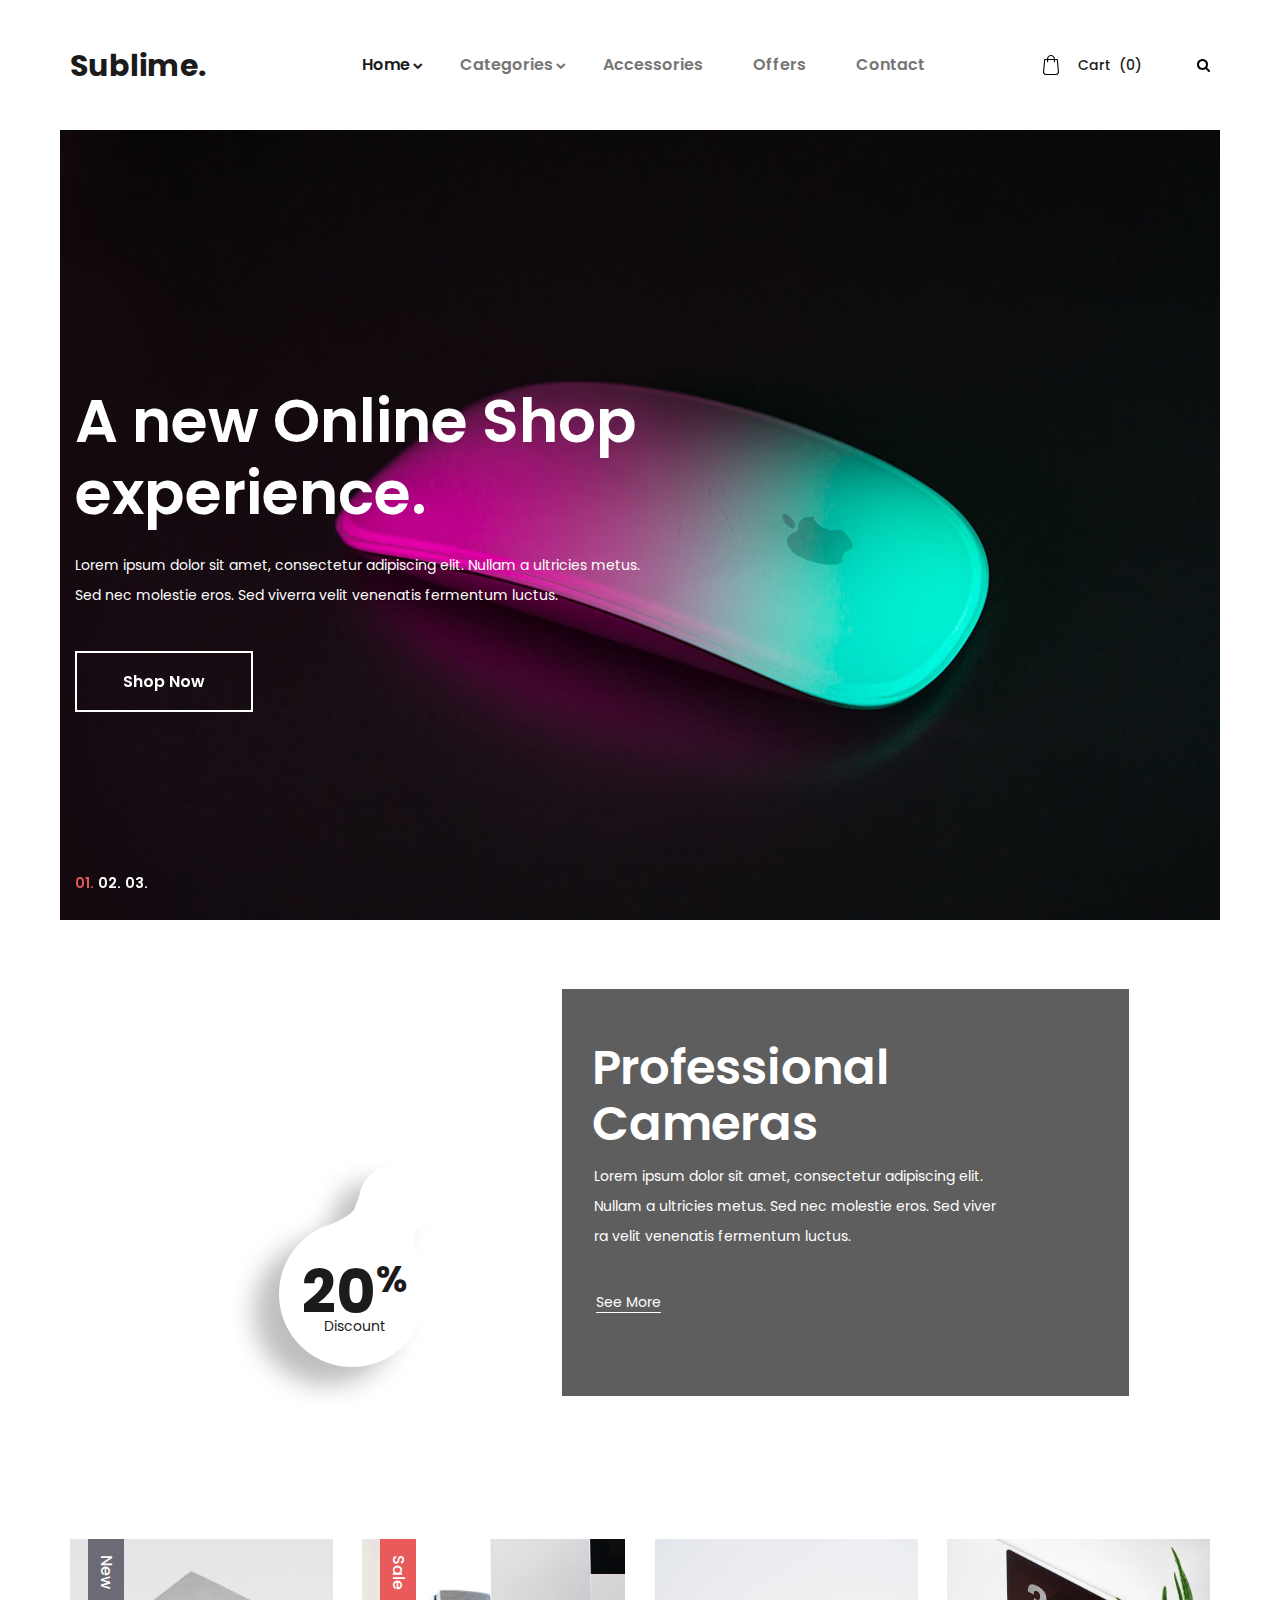
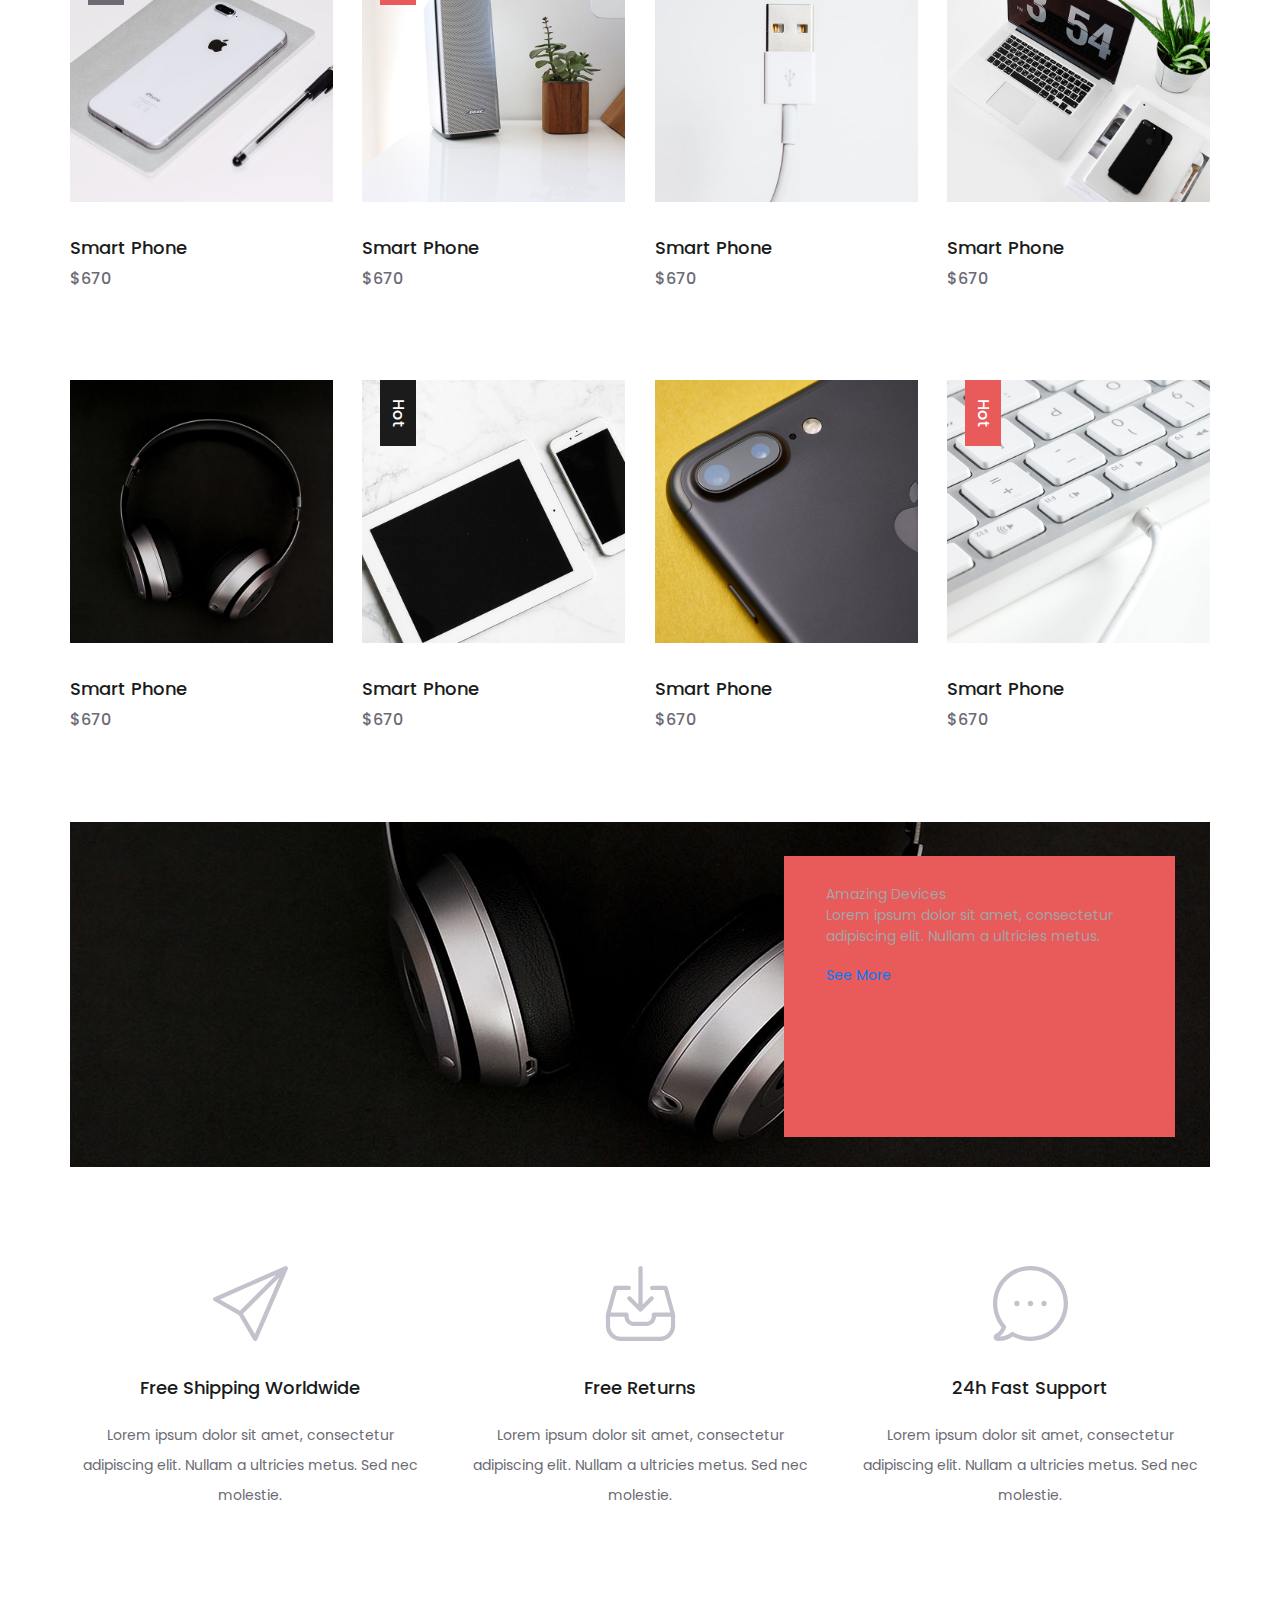
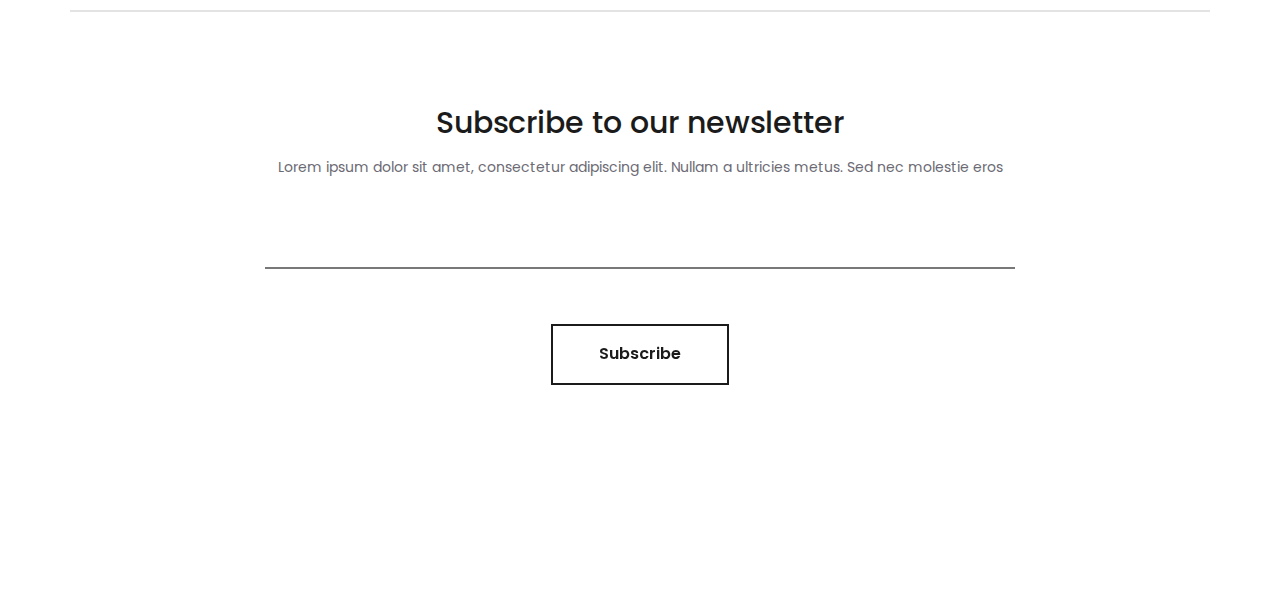
==== commit 73ffbba2: "Add files via upload" ====
--- a/index.html
+++ b/index.html
@@ -262,33 +262,33 @@
 
 	<!-- Ads -->
 
-	<div class="ads">
-		<div class="ads_container d-flex flex-lg-row flex-column align-items-start justify-content-between">
-			<div class="ad_small">
-				<div class="ad_background" style="background-image:url(images/ad_small.jpg)"></div>
-				<div class="ad_small_inner">
-					<div class="ad_discount_container">
+	<div class="avds">
+		<div class="avds_container d-flex flex-lg-row flex-column align-items-start justify-content-between">
+			<div class="avds_small">
+				<div class="avds_background" style="background-image:url(images/avds_small.jpg)"></div>
+				<div class="avds_small_inner">
+					<div class="avds_discount_container">
 						<img src="images/discount.png" alt="">
 						<div>
-							<div class="ad_discount">
+							<div class="avds_discount">
 								<div>20<span>%</span></div>
 								<div>Discount</div>
 							</div>
 						</div>
 					</div>
-					<div class="ad_small_content">
-						<div class="ad_title">Smart Phones</div>
-						<div class="ad_link"><a href="categories.html">See More</a></div>
-					</div>
-				</div>
-			</div>
-			<div class="ad_large">
-				<div class="ad_background" style="background-image:url(images/ad_large.jpg)"></div>
-				<div class="ad_large_container">
-					<div class="ad_large_content">
-						<div class="ad_title">Professional Cameras</div>
-						<div class="ad_text">Lorem ipsum dolor sit amet, consectetur adipiscing elit. Nullam a ultricies metus. Sed nec molestie eros. Sed viver ra velit venenatis fermentum luctus.</div>
-						<div class="ad_link ad_link_large"><a href="categories.html">See More</a></div>
+					<div class="avds_small_content">
+						<div class="avds_title">Smart Phones</div>
+						<div class="avds_link"><a href="categories.html">See More</a></div>
+					</div>
+				</div>
+			</div>
+			<div class="avds_large">
+				<div class="avds_background" style="background-image:url(images/avds_large.jpg)"></div>
+				<div class="avds_large_container">
+					<div class="avds_large_content">
+						<div class="avds_title">Professional Cameras</div>
+						<div class="avds_text">Lorem ipsum dolor sit amet, consectetur adipiscing elit. Nullam a ultricies metus. Sed nec molestie eros. Sed viver ra velit venenatis fermentum luctus.</div>
+						<div class="avds_link avds_link_large"><a href="categories.html">See More</a></div>
 					</div>
 				</div>
 			</div>
--- a/styles/main_styles.css
+++ b/styles/main_styles.css
@@ -912,13 +912,13 @@
 6. Ads
 *********************************/
 
-.ads
+.avds
 {
 	width: 100%;
 	background: #FFFFFF;
 	z-index: 2;
 }
-.ads_container
+.avds_container
 {
 	width: 100%;
 	height: 490px;
@@ -928,13 +928,13 @@
 
 /* Ad Small*/
 
-.ad_small
+.avds_small
 {
 	width: calc((100% * 0.391) - 15px);
 	height: 100%;
 	padding: 30px;
 }
-.ad_background
+.avds_background
 {
 	position: absolute;
 	top: 0;
@@ -945,25 +945,25 @@
 	background-size: cover;
 	background-position: center center;
 }
-.ad_small_inner
+.avds_small_inner
 {
 	width: 100%;
 	height: 100%;
 	border: solid 2px #FFFFFF;
 }
-.ad_discount_container
+.avds_discount_container
 {
 	position: absolute;
 	right: 36px;
 	bottom: 0;
 }
-.ad_discount_container > div
+.avds_discount_container > div
 {
 	position: relative;
 	width: 100%;
 	height: 100%;
 }
-.ad_discount
+.avds_discount
 {
 	position: absolute;
 	bottom: 71px;
@@ -971,46 +971,46 @@
 	width: 152px;
 	text-align: center;
 }
-.ad_discount div:first-child
+.avds_discount div:first-child
 {
 	font-size: 60px;
 	font-weight: 700;
 	color: #1b1b1b;
 	line-height: 0.75;
 }
-.ad_discount div:first-child span
+.avds_discount div:first-child span
 {
 	font-size: 36px;
 	font-weight: 700;
 	vertical-align: super;
 }
-.ad_discount div:last-child
+.avds_discount div:last-child
 {
 	font-size: 14px;
 	font-weight: 400;
 	color: #1b1b1b;
 	margin-top: 1px;
 }
-.ad_small_content
+.avds_small_content
 {
 	max-width: 250px;
 	padding-top: 57px;
 	padding-left: 31px;
 	padding-right: 30px;
 }
-.ad_title
+.avds_title
 {
 	font-size: 48px;
 	font-weight: 600;
 	color: #FFFFFF;
 	line-height: 1.16;
 }
-.ad_link
+.avds_link
 {
 	margin-top: 18px;
 	padding-left: 4px;
 }
-.ad_link a
+.avds_link a
 {
 	position: relative;
 	display: inline-block;
@@ -1018,7 +1018,7 @@
 	font-weight: 400;
 	color: #FFFFFF;
 }
-.ad_link a::after
+.avds_link a::after
 {
 	display: block;
 	position: absolute;
@@ -1032,12 +1032,12 @@
 
 /* Ad Large */
 
-.ad_large
+.avds_large
 {
 	width: calc((100% * 0.608) - 15px);
 	height: 100%;
 }
-.ad_large_container
+.avds_large_container
 {
 	width: 100%;
 	height: 100%;
@@ -1045,7 +1045,7 @@
 	padding-left: 32px;
 	padding-bottom: 44px;
 }
-.ad_large_content
+.avds_large_content
 {
 	max-width: 567px;
 	height: 100%;
@@ -1055,7 +1055,7 @@
 	padding-top: 51px;
 	padding-bottom: 30px;
 }
-.ad_text
+.avds_text
 {
 	font-size: 14px;
 	font-weight: 400;
@@ -1064,7 +1064,7 @@
 	margin-top: 11px;
 	padding-left: 2px;
 }
-.ad_link_large
+.avds_link_large
 {
 	margin-top: 40px;
 }
--- a/styles/responsive.css
+++ b/styles/responsive.css
@@ -145,18 +145,18 @@
 		padding-left: 30px;
 		padding-right: 30px;
 	}
-	.ads_container
+	.avds_container
 	{
 		height: auto;
 		padding-left: 30px;
 		padding-right: 30px;
 	}
-	.ad_small
+	.avds_small
 	{
 		width: 100%;
 		height: 490px;
 	}
-	.ad_large
+	.avds_large
 	{
 		width: 100%;
 		height: 490px;
@@ -332,20 +332,20 @@
 	{
 		margin-top: 32px;
 	}
-	.ads_container
+	.avds_container
 	{
 		padding-left: 15px;
 		padding-right: 15px;
 	}
-	.ad_large_content
+	.avds_large_content
 	{
 		max-width: calc(100% - 30px);
 	}
-	.ad_title
+	.avds_title
 	{
 		font-size: 24px;
 	}
-	.ad_text
+	.avds_text
 	{
 		font-size: 13px;
 	}
@@ -353,7 +353,7 @@
 	{
 		width: 100%;
 	}
-	.ad_large_content
+	.avds_large_content
 	{
 		padding-right: 30px;
 	}
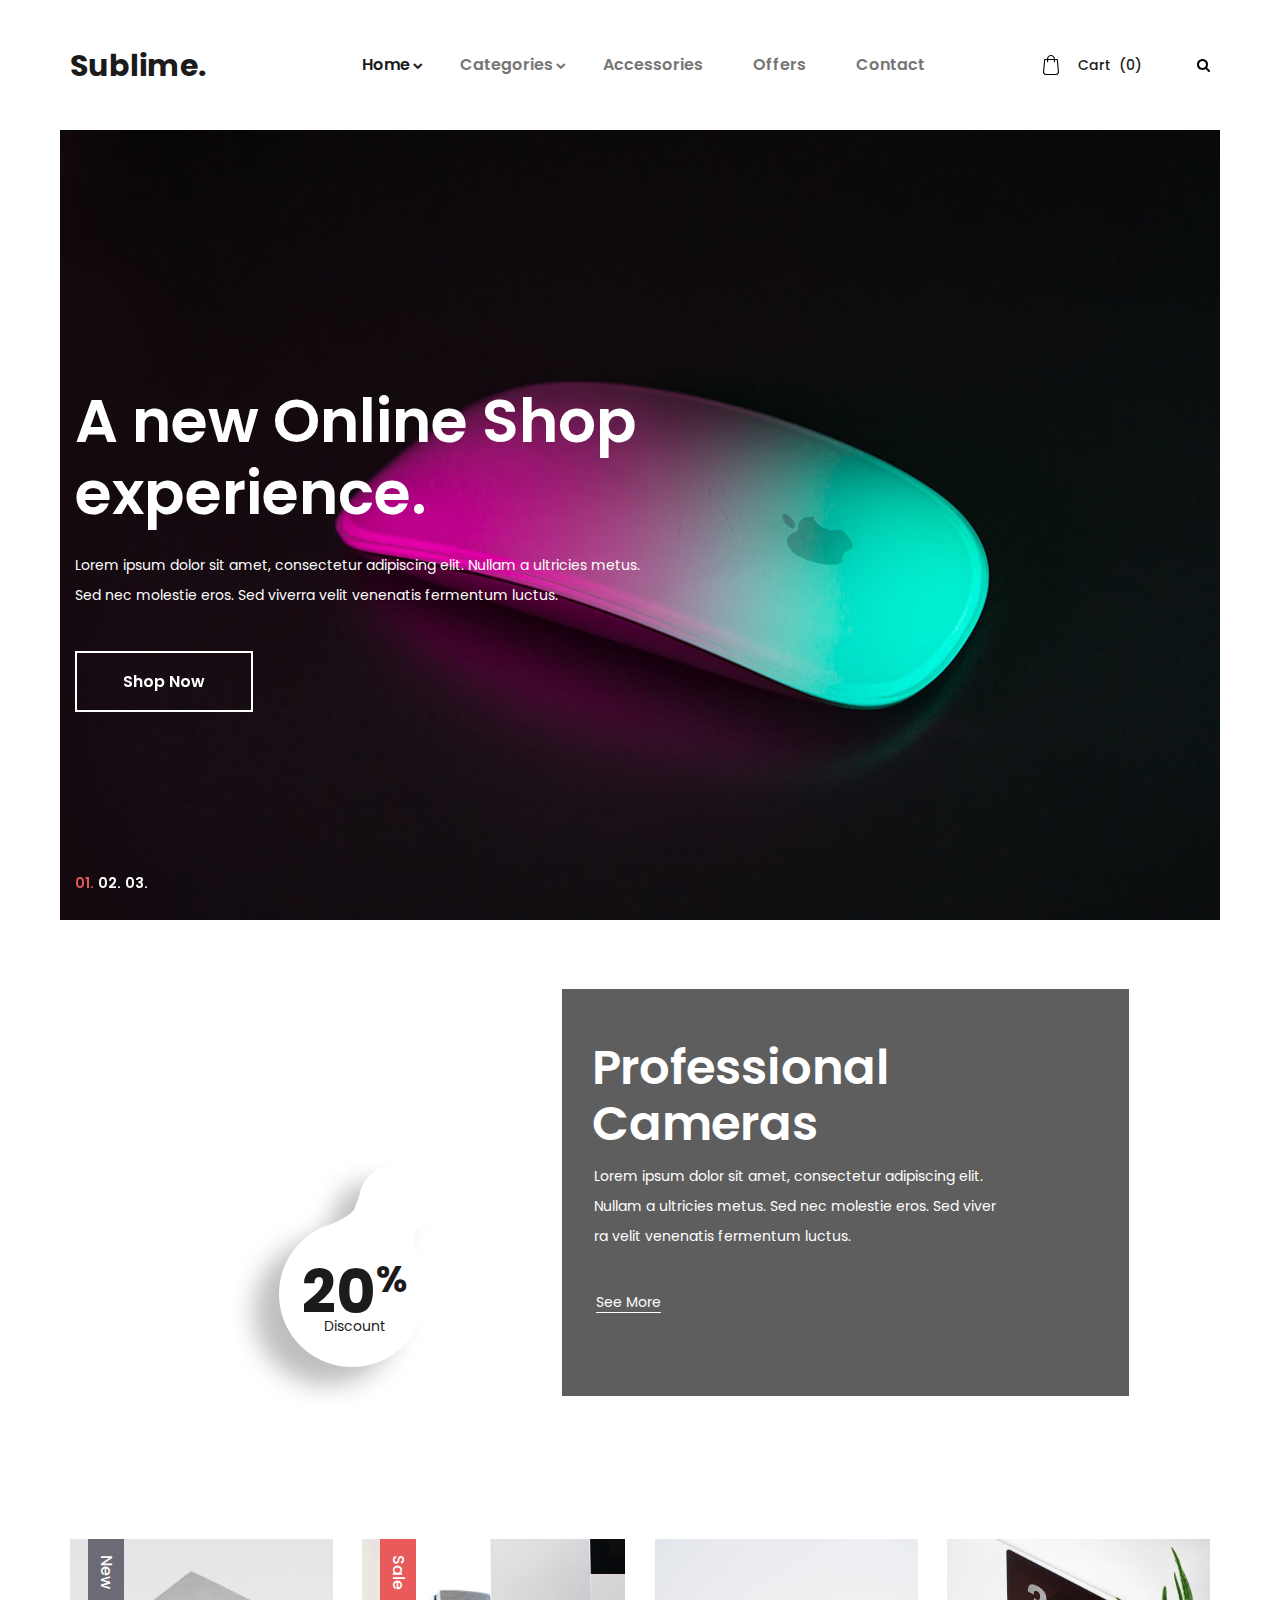
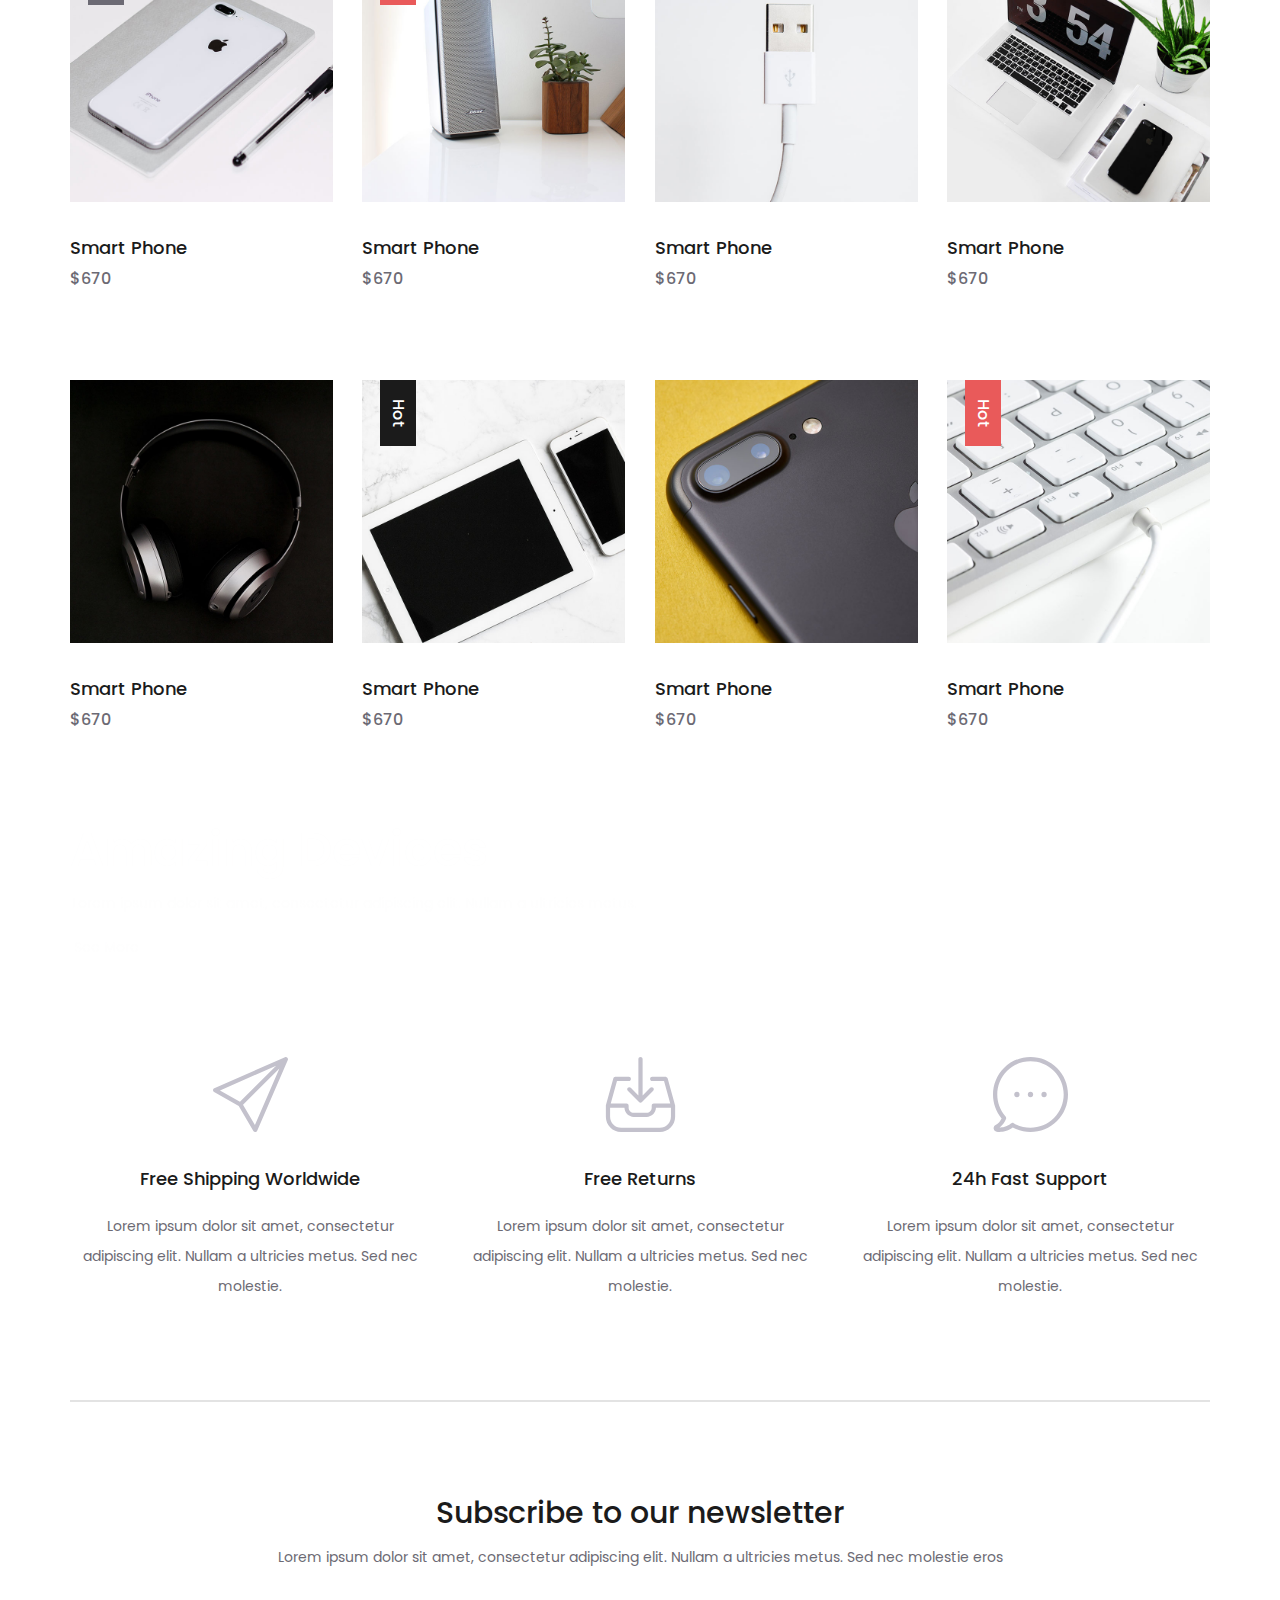
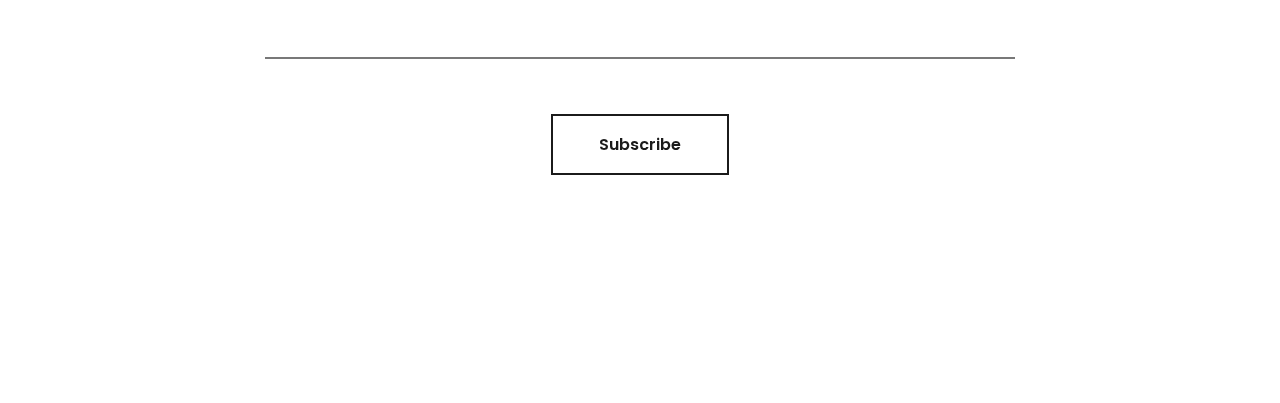
==== commit 3d33508f: "Add files via upload" ====
--- a/index.html
+++ b/index.html
@@ -389,16 +389,16 @@
 
 	<!-- Ad -->
 
-	<div class="ad_xl">
+	<div class="avds_xl">
 		<div class="container">
 			<div class="row">
 				<div class="col">
-					<div class="ad_xl_container clearfix">
-						<div class="ad_xl_background" style="background-image:url(images/ad_xl.jpg)"></div>
-						<div class="ad_xl_content">
-							<div class="ad_title">Amazing Devices</div>
-							<div class="ad_text">Lorem ipsum dolor sit amet, consectetur adipiscing elit. Nullam a ultricies metus.</div>
-							<div class="ad_link ad_xl_link"><a href="categories.html">See More</a></div>
+					<div class="avds_xl_container clearfix">
+						<div class="avds_xl_background" style="background-image:url(images/avds_xl.jpg)"></div>
+						<div class="avds_xl_content">
+							<div class="avds_title">Amazing Devices</div>
+							<div class="avds_text">Lorem ipsum dolor sit amet, consectetur adipiscing elit. Nullam a ultricies metus.</div>
+							<div class="avds_link avds_xl_link"><a href="categories.html">See More</a></div>
 						</div>
 					</div>
 				</div>
--- a/styles/responsive.css
+++ b/styles/responsive.css
@@ -246,11 +246,11 @@
 	{
 		display: none;
 	}
-	.ad_xl_container
+	.avds_xl_container
 	{
 		padding: 30px;
 	}
-	.ad_xl_content
+	.avds_xl_content
 	{
 		width: 100%;
 	}
@@ -408,7 +408,7 @@
 
 @media only screen and (max-width: 479px)
 {
-	.ad_xl_content
+	.avds_xl_content
 	{
 		padding: 30px;
 	}
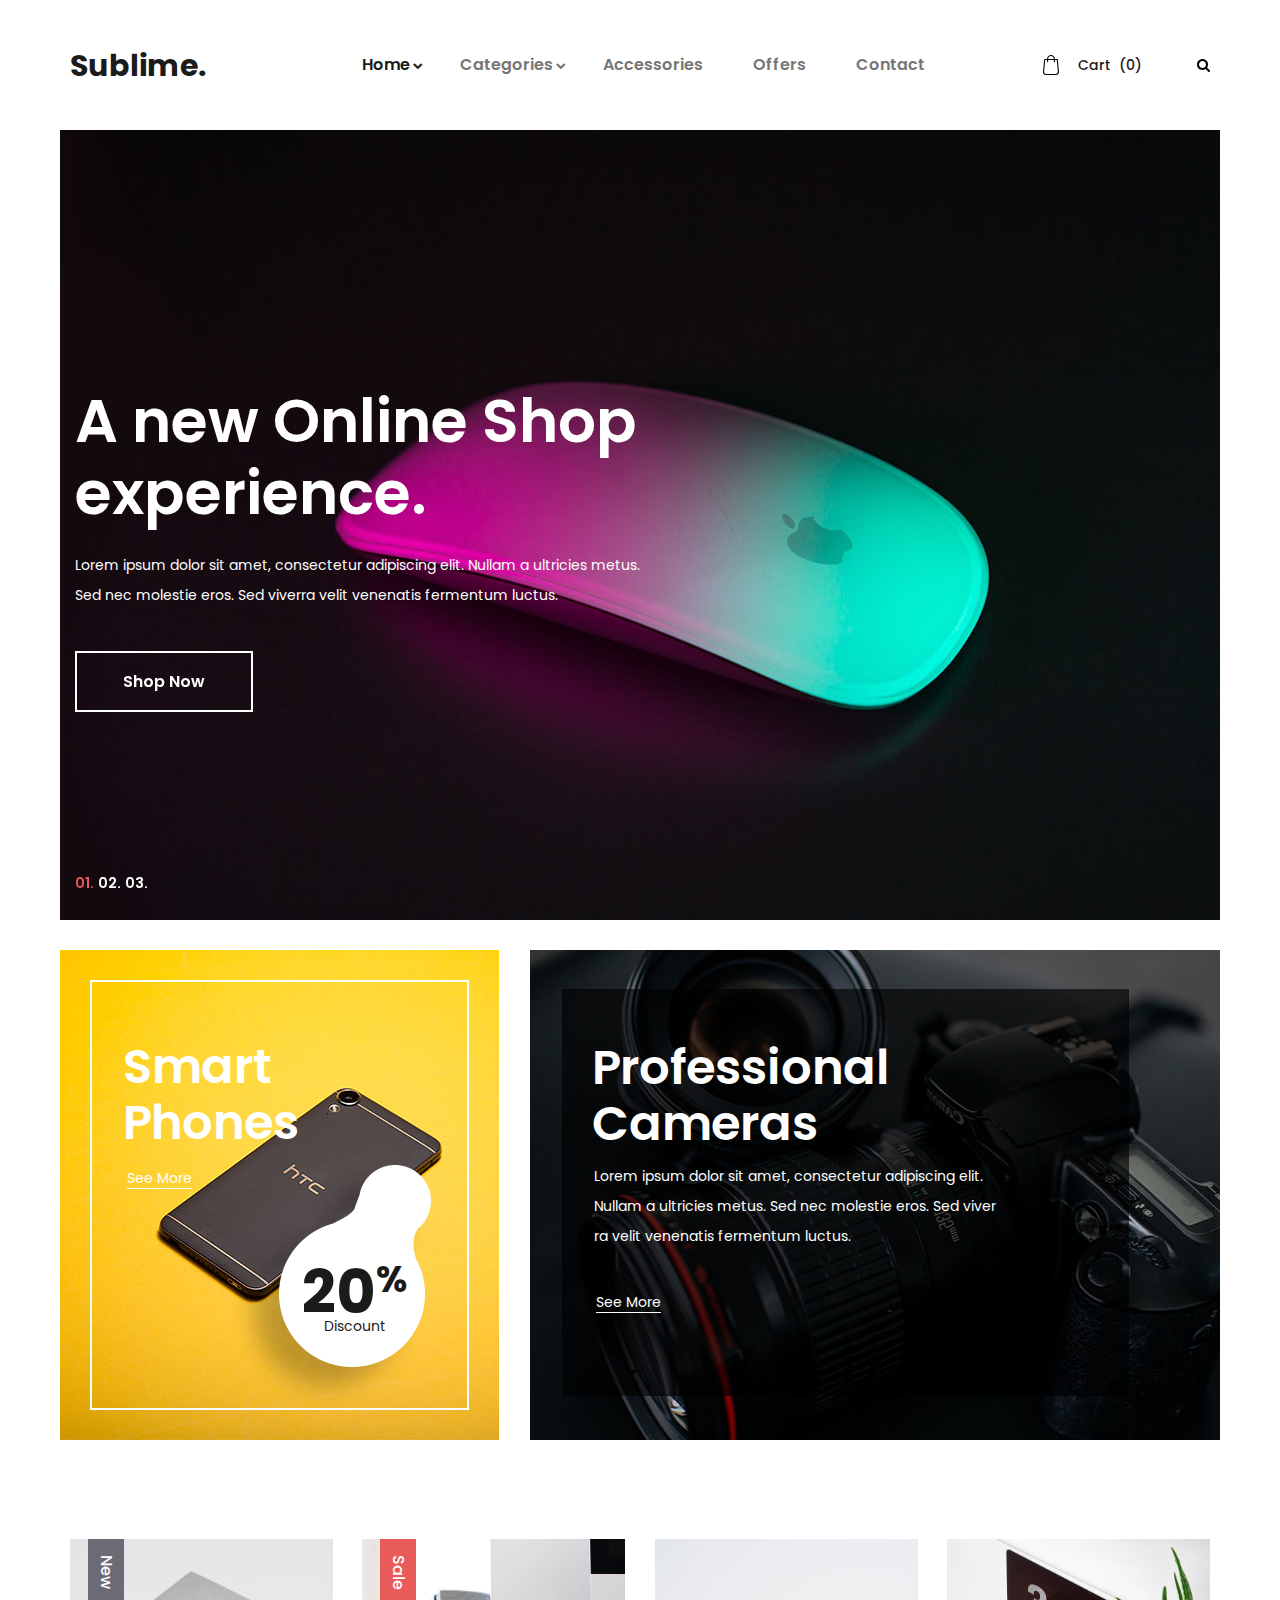
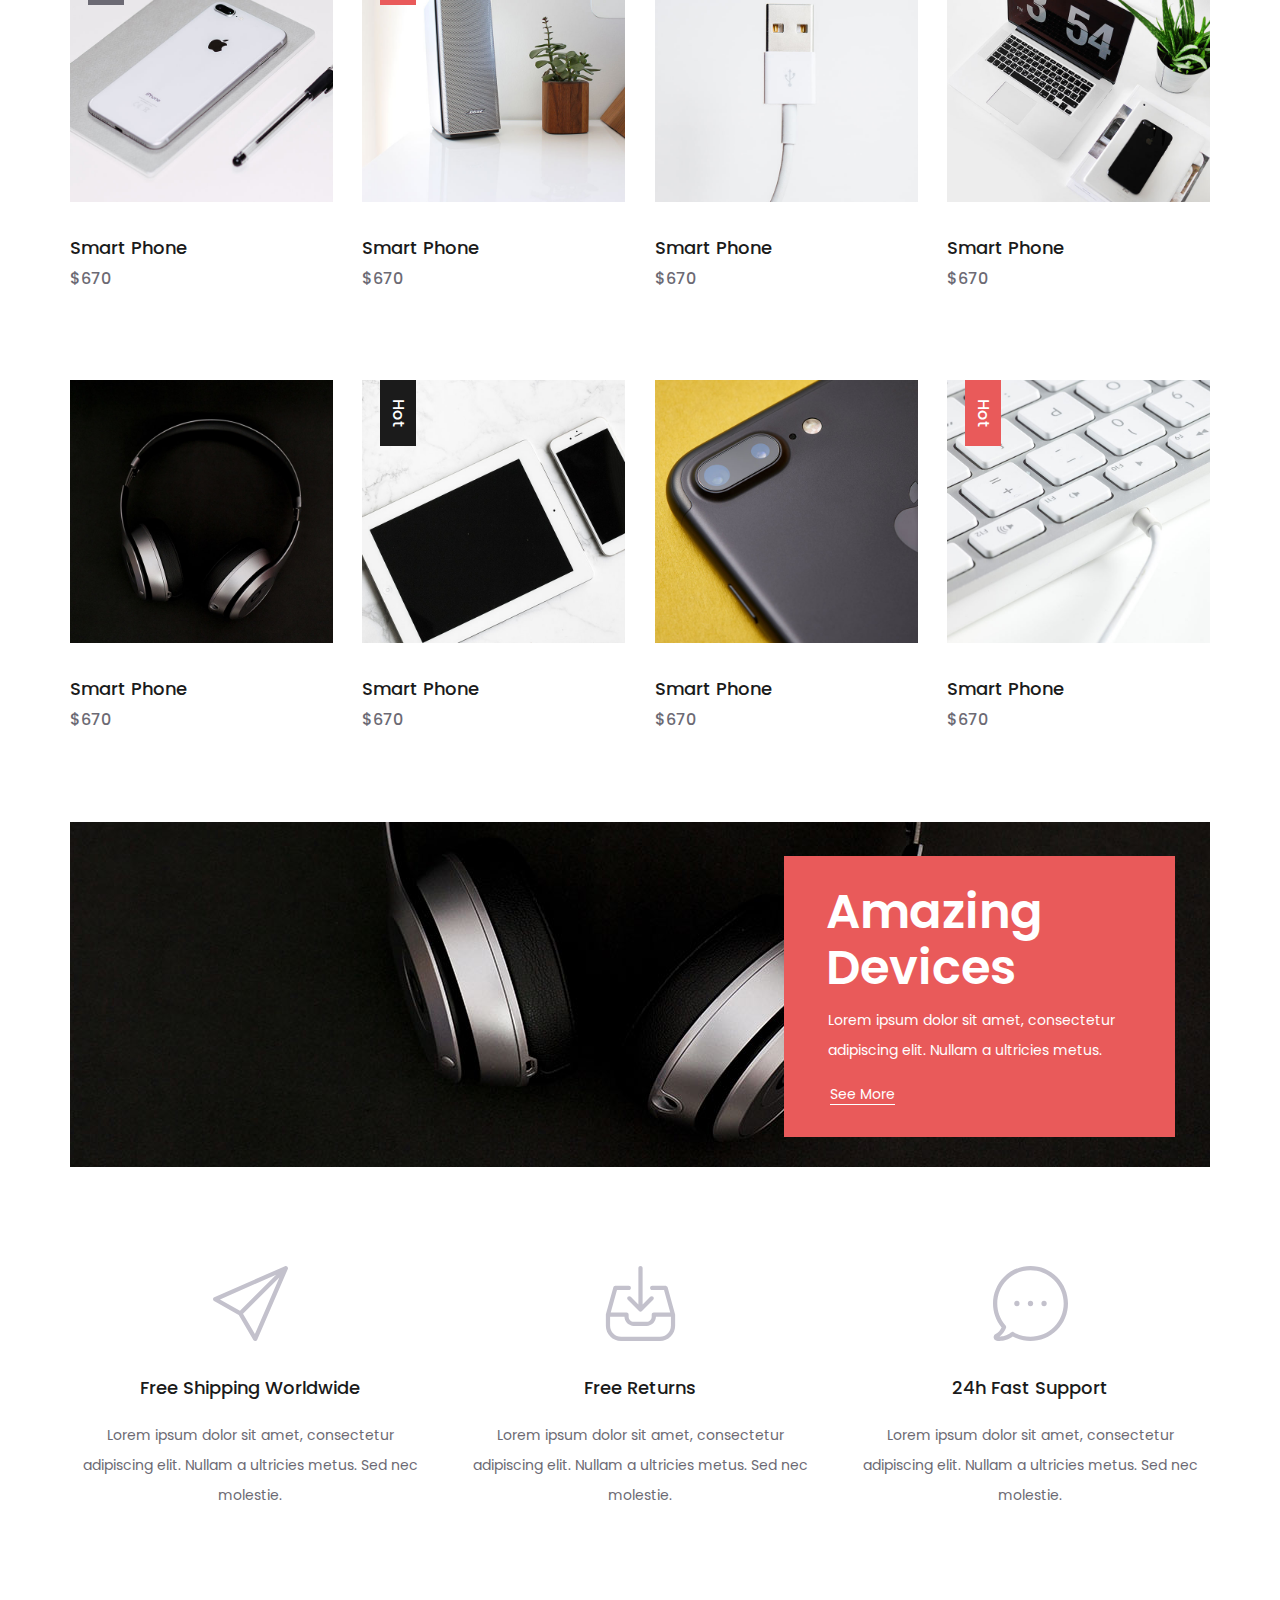
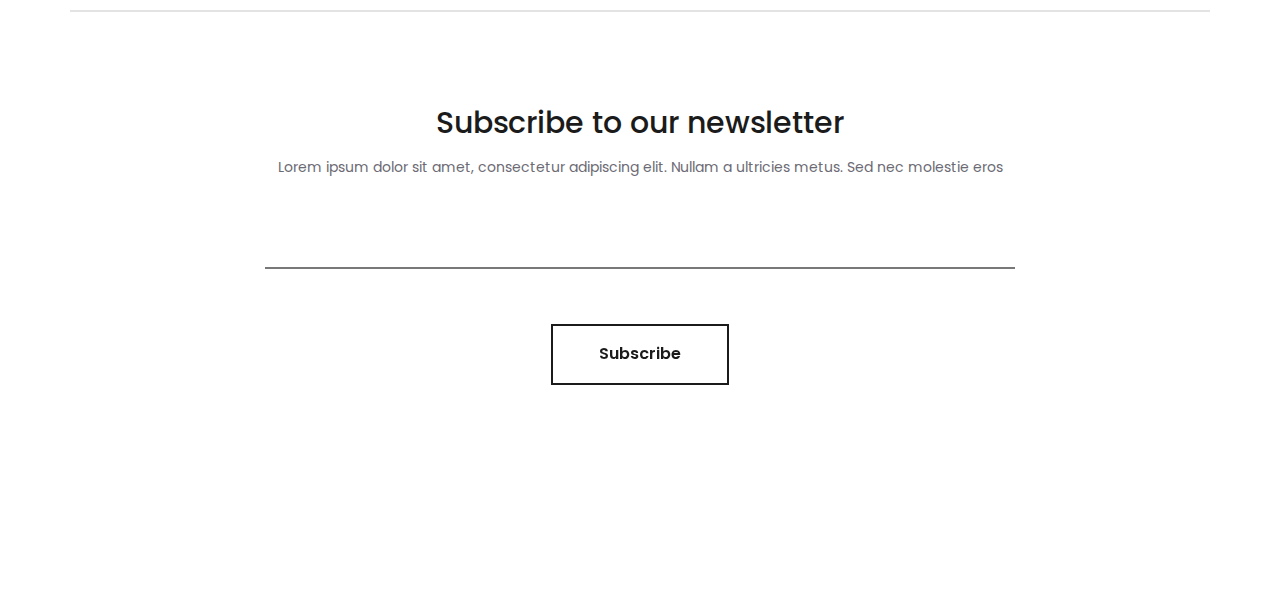
==== commit a237c82d: "Add files via upload" ====
--- a/index.html
+++ b/index.html
@@ -184,13 +184,13 @@
 			<div class="owl-carousel owl-theme home_slider">
 				
 				<!-- Slider Item -->
-				<div class="owl-item">
+				<div class="owl-item home_slider_item">
 					<div class="home_slider_background" style="background-image:url(images/home_slider_1.jpg)"></div>
 					<div class="home_slider_content_container">
 						<div class="container">
 							<div class="row">
 								<div class="col">
-									<div class="home_slider_content">
+									<div class="home_slider_content"  data-animation-in="fadeIn" data-animation-out="animate-out fadeOut">
 										<div class="home_slider_title">A new Online Shop experience.</div>
 										<div class="home_slider_subtitle">Lorem ipsum dolor sit amet, consectetur adipiscing elit. Nullam a ultricies metus. Sed nec molestie eros. Sed viverra velit venenatis fermentum luctus.</div>
 										<div class="button button_light home_button"><a href="#">Shop Now</a></div>
@@ -202,13 +202,13 @@
 				</div>
 
 				<!-- Slider Item -->
-				<div class="owl-item">
+				<div class="owl-item home_slider_item">
 					<div class="home_slider_background" style="background-image:url(images/home_slider_1.jpg)"></div>
 					<div class="home_slider_content_container">
 						<div class="container">
 							<div class="row">
 								<div class="col">
-									<div class="home_slider_content">
+									<div class="home_slider_content"  data-animation-in="fadeIn" data-animation-out="animate-out fadeOut">
 										<div class="home_slider_title">A new Online Shop experience.</div>
 										<div class="home_slider_subtitle">Lorem ipsum dolor sit amet, consectetur adipiscing elit. Nullam a ultricies metus. Sed nec molestie eros. Sed viverra velit venenatis fermentum luctus.</div>
 										<div class="button button_light home_button"><a href="#">Shop Now</a></div>
@@ -220,13 +220,13 @@
 				</div>
 
 				<!-- Slider Item -->
-				<div class="owl-item">
+				<div class="owl-item home_slider_item">
 					<div class="home_slider_background" style="background-image:url(images/home_slider_1.jpg)"></div>
 					<div class="home_slider_content_container">
 						<div class="container">
 							<div class="row">
 								<div class="col">
-									<div class="home_slider_content">
+									<div class="home_slider_content"  data-animation-in="fadeIn" data-animation-out="animate-out fadeOut">
 										<div class="home_slider_title">A new Online Shop experience.</div>
 										<div class="home_slider_subtitle">Lorem ipsum dolor sit amet, consectetur adipiscing elit. Nullam a ultricies metus. Sed nec molestie eros. Sed viverra velit venenatis fermentum luctus.</div>
 										<div class="button button_light home_button"><a href="#">Shop Now</a></div>
--- a/styles/main_styles.css
+++ b/styles/main_styles.css
@@ -907,6 +907,10 @@
 {
 	display: none;
 }
+.fadeIn
+{
+	animation-delay: 1000ms;
+}
 
 /*********************************
 6. Ads
@@ -1163,13 +1167,13 @@
 8. Ad Extra Large
 *********************************/
 
-.ad_xl
+.avds_xl
 {
 	width: 100%;
 	background: #FFFFFF;
 	z-index: 2;
 }
-.ad_xl_container
+.avds_xl_container
 {
 	width: 100%;
 	height: 345px;
@@ -1178,7 +1182,7 @@
 	padding-bottom: 30px;
 	padding-left: 30px;
 }
-.ad_xl_background
+.avds_xl_background
 {
 	position: absolute;
 	top: 0;
@@ -1189,7 +1193,7 @@
 	background-size: cover;
 	background-position: center center;
 }
-.ad_xl_content
+.avds_xl_content
 {
 	width: 391px;
 	height: 100%;
@@ -1199,7 +1203,7 @@
 	padding-left: 42px;
 	padding-right: 30px;
 }
-.ad_xl_link
+.avds_xl_link
 {
 	margin-top: 18px;
 }
